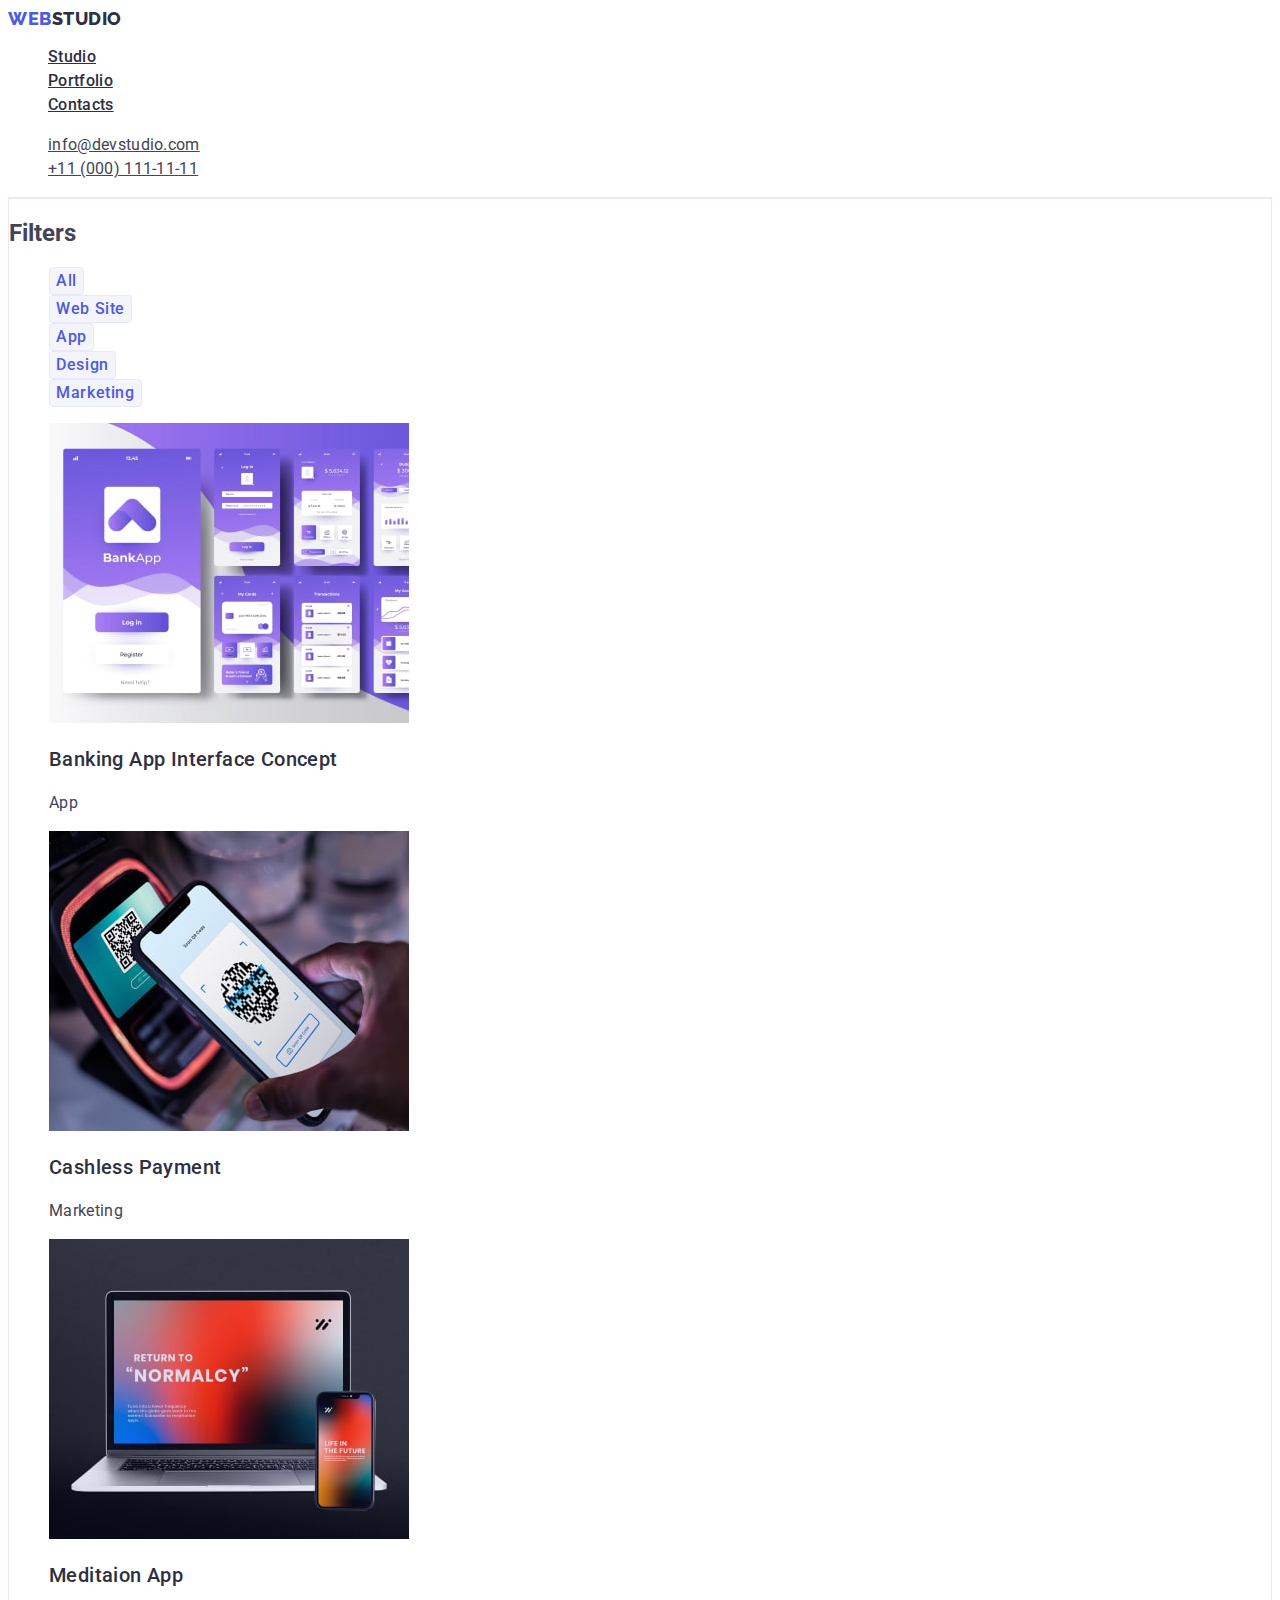
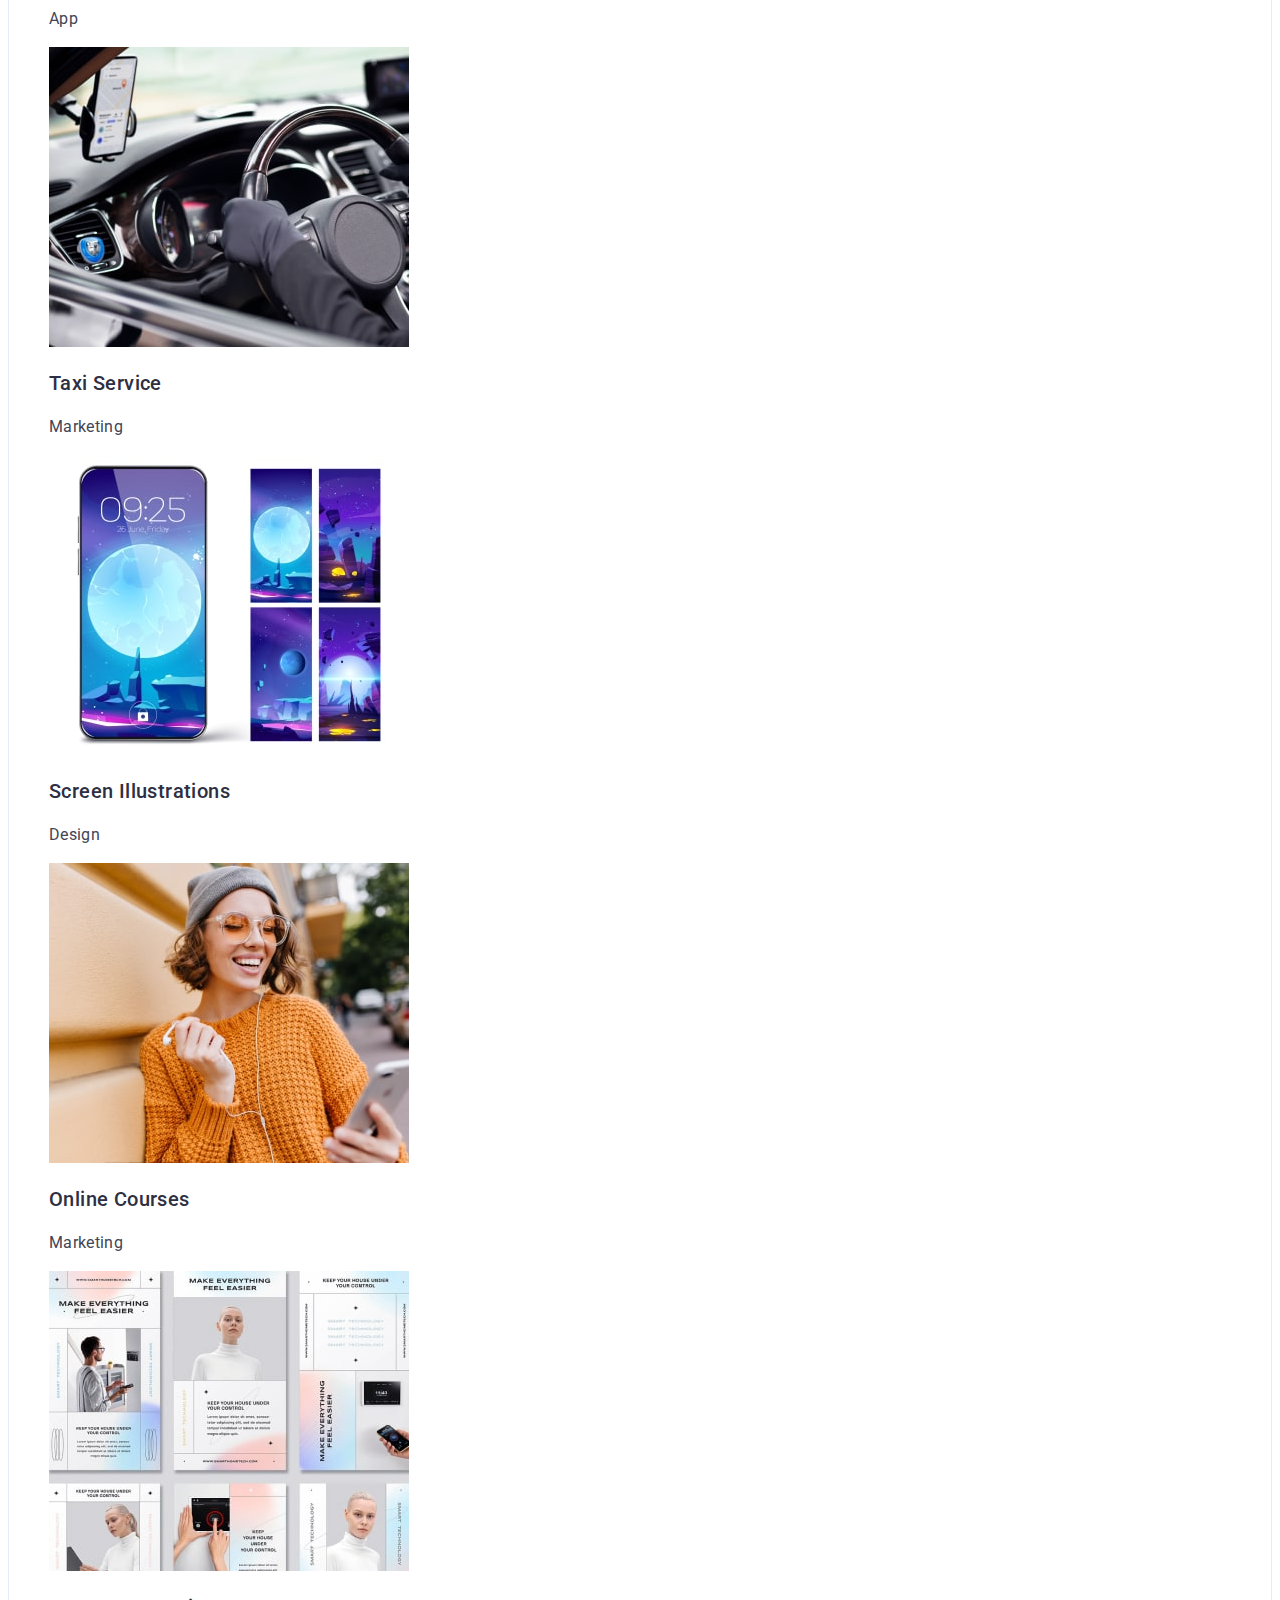
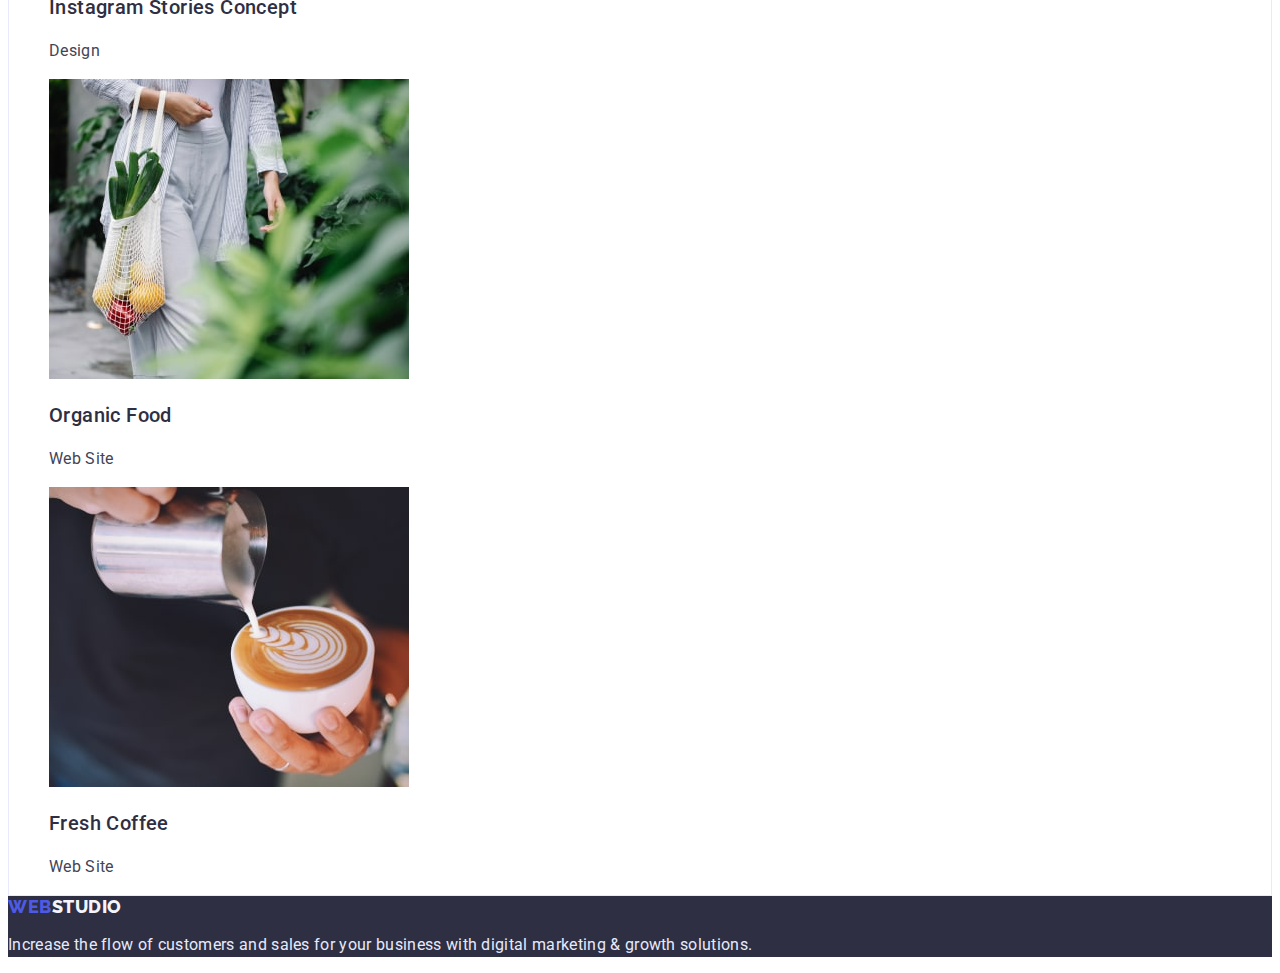
==== portfolio.html @ 8f5992f3 "3fix header & footer for LMS" ====
<!DOCTYPE html>
<html lang="en">

<head>
    <meta charset="UTF-8">
    <meta http-equiv="X-UA-Compatible" content="IE=edge">
    <meta name="viewport" content="width=device-width, initial-scale=1.0">
    <title>Web Studio</title>
    <link rel="preconnect" href="https://fonts.googleapis.com">
    <link rel="preconnect" href="https://fonts.gstatic.com" crossorigin>
    <link
        href="https://fonts.googleapis.com/css2?family=Raleway:wght@800&family=Roboto:wght@400;500;700;900&display=swap"
        rel="stylesheet">
    <link rel="stylesheet" href="./css/styles.css">
</head>

<body>

    <!-- Header -->
    <header class="header">
        <nav class="header-nav">
            <a class="header-logo link" href="./index.html">Web<span class="header-logo-item">Studio</span></a>
            <ul class="header-list list link">
                <li class="header-list-item"><a class="header-list-link" href="./index.html">Studio</a></li>
                <li class="header-list-item"><a class="header-list-link hoverfocus"
                        href="./portfolio.html">Portfolio</a>
                </li>
                <li class="header-list-item"><a class="header-list-link" href="">Contacts</a></li>
            </ul>
        </nav>
        <address class="header-address">
            <ul class="header-address-list list link">
                <li class="header-address-item"><a class="header-address-link"
                        href="mailto:info@devstudio.com">info@devstudio.com</a></li>
                <li class="header-address-item"><a class="header-address-link" href="tel:+110001111111">+11 (000)
                        111-11-11</a>
                </li>
            </ul>
        </address>
    </header>

    <!-- Main -->
    <main>

        <!-- Portfolio -->
        <section class="portfolio">
            <h1 hidden>Portfolio</h1>
            <h2 class="portfolio-title">Filters</h2>
            <ul class="filters-list list">
                <li class="filter-item"><button class="filter-btn" type="button">All</button></li>
                <li class="filter-item"><button class="filter-btn" type="button">Web Site</button></li>
                <li class="filter-item"><button class="filter-btn" type="button">App</button></li>
                <li class="filter-item"><button class="filter-btn" type="button">Design</button></li>
                <li class="filter-item"><button class="filter-btn" type="button">Marketing</button></li>
            </ul>
            <ul class="portfolio-list list">
                <li class="portfolio-item"><img class="portfolio-item-img" src="./images/portfolio1.jpg"
                        alt="portfolio1" width="360">
                    <h3 class="portfolio-item-title">Banking App Interface Concept</h3>
                    <p class="portfolio-item-text">App</p>
                </li>
                <li class="portfolio-item"><img class="portfolio-item-img" src="./images/portfolio2.jpg"
                        alt="portfolio2" width="360">
                    <h3 class="portfolio-item-title">Cashless Payment</h3>
                    <p class="portfolio-item-text">Marketing</p>
                </li>
                <li class="portfolio-item"><img class="portfolio-item-img" src="./images/portfolio3.jpg"
                        alt="portfolio3" width="360">
                    <h3 class="portfolio-item-title">Meditaion App</h3>
                    <p class="portfolio-item-text">App</p>
                </li>
            </ul>
            <ul class="portfolio-list list">
                <li class="portfolio-item"><img class="portfolio-item-img" src="./images/portfolio4.jpg"
                        alt="portfolio4" width="360">
                    <h3 class="portfolio-item-title">Taxi Service</h3>
                    <p class="portfolio-item-text">Marketing</p>
                </li>
                <li class="portfolio-item"><img class="portfolio-item-img" src="./images/portfolio5.jpg"
                        alt="portfolio5" width="360">
                    <h3 class="portfolio-item-title">Screen Illustrations</h3>
                    <p class="portfolio-item-text">Design</p>
                </li>
                <li class="portfolio-item"><img class="portfolio-item-img" src="./images/portfolio6.jpg"
                        alt="portfolio6" width="360">
                    <h3 class="portfolio-item-title">Online Courses</h3>
                    <p class="portfolio-item-text">Marketing</p>
                </li>
            </ul>
            <ul class="portfolio-list list">
                <li class="portfolio-item"><img class="portfolio-item-img" src="./images/portfolio7.jpg"
                        alt="portfolio7" width="360">
                    <h3 class="portfolio-item-title">Instagram Stories Concept</h3>
                    <p class="portfolio-item-text">Design</p>
                </li>
                <li class="portfolio-item"><img class="portfolio-item-img" src="./images/portfolio8.jpg"
                        alt="portfolio8" width="360">
                    <h3 class="portfolio-item-title">Organic Food</h3>
                    <p class="portfolio-item-text">Web Site</p>
                </li>
                <li class="portfolio-item"><img class="portfolio-item-img" src="./images/portfolio9.jpg"
                        alt="portfolio9" width="360">
                    <h3 class="portfolio-item-title">Fresh Coffee</h3>
                    <p class="portfolio-item-text">Web Site</p>
                </li>
            </ul>
        </section>

    </main>
    <!-- Footer -->
    <footer class="footer">
        <a class="footer-logo link" href="./index.html">Web<span class="footer-logo-item">Studio</span></a>
        <p class="footer-text">Increase the flow of customers and sales for your business with digital marketing &
            growth solutions.</p>
    </footer>
</body>

</html>
---- css/styles.css ----
:root {
    --color-iris: #4d5ae5;
    --color-ocean: #404bbf;
    --color-navy-blue: #2e2f42;
    --color-green: #31d0aa;
    --color-slate: #434455;
    --color-light-slate: #8e8f99;
    --color-cornflower: #e7e9fc;
    --color-cloud: #f4f4fd;
    --color-navy-blue-modal: #2e2f42;
    --color-grey: #2e2f42;
}

body {
    font-family: 'Roboto', sans-serif;
    color: #434455;    
}

.link {
    text-decoration: none;
}

.list {
    list-style: none;
}

.hoverfocus:hover,
.hoverfocus:focus {
    color: #404BBF;
}
/*.title {

}

.text {

} */


/*-----Header-----*/

.header-logo,
.footer-logo {
    font-family: 'Raleway', sans-serif;
    font-style: normal;
    font-weight: 800;
    font-size: 18px;
    line-height: 1.17;
    display: flex;
    align-items: center;
    letter-spacing: 0.03em;
    text-transform: uppercase;
    color: #4D5AE5;
}

.header-logo-item {
    color: #2E2F42;
}

.header {
    background: #FFFFFF;
    border-bottom: 1px solid #E7E9FC;
}

.header-list-link {
    font-style: normal;
    font-weight: 500;
    font-size: 16px;
    line-height: 1.5;
    letter-spacing: 0.02em;
    color: #2E2F42;
}

.header-address-link {
    font-style: normal;
    font-weight: 400;
    font-size: 16px;
    line-height: 1.5;
    letter-spacing: 0.02em;
    color: #434455;    
}

.header-address-link:hover,
.header-address-link:focus {
    color: #404BBF;
}

/*----------Buttons----------*/

.hero-btn,
.filter-btn {
    font-family: inherit;
    font-style: normal;
    font-weight: 500;
    font-size: 16px;
    line-height: 1.5;
    display: flex;
    align-items: center;
    letter-spacing: 0.04em;
    color: #FFFFFF;
    cursor: pointer;
}

.hero-btn {
    background: #4D5AE5;
    box-shadow: 0px 4px 4px rgba(0, 0, 0, 0.15);
    border-radius: 4px;
}

.hero-btn:hover,
.hero-btn:focus {
    background: #404BBF;
}

.filter-btn {
    text-align: center;
    color: #4D5AE5;
    background: #F4F4FD;
    border: 1px solid #E7E9FC;
    border-radius: 4px;
}

.filter-btn:hover,
.filter-btn:focus {
    color: #FFFFFF;
    background: #404BBF;
    box-shadow: 0px 3px 1px rgba(0, 0, 0, 0.1), 0px 2px 1px rgba(0, 0, 0, 0.08), 0px 2px 2px rgba(0, 0, 0, 0.12);
}

/*----------Hero----------*/

.hero {
    background: #2E2F42;
}

.hero-title {
    font-size: 56px;
    line-height: 1.07;
    text-align: center;
    letter-spacing: 0.02em;
    color: #FFFFFF;
}

/*----------Sections----------*/

.features-list-title {
    font-weight: 500;
    font-size: 20px;
    line-height: 1.2;
    letter-spacing: 0.02em;
    color: #2E2F42;
}

.features-list-text {
    font-size: 16px;
    line-height: 1.5;
    letter-spacing: 0.02em;
}

.wawd-title,
.team-title {
    font-size: 36px;
    line-height: 1.11;
    text-align: center;
    letter-spacing: 0.02em;
    text-transform: capitalize;
    color: #2E2F42;
}

.team {
    background: #F4F4FD;
}

.team-list {
    box-shadow: 0px 1px 6px rgba(46, 47, 66, 0.08), 0px 1px 1px rgba(46, 47, 66, 0.16), 0px 2px 1px rgba(46, 47, 66, 0.08);
    border-radius: 0px 0px 4px 4px;
}

.team-item-title {
    font-weight: 500;
    font-size: 20px;
    line-height: 1.2;
    text-align: center;
    letter-spacing: 0.02em;
    color: #2E2F42;
}

.team-item-text {
    font-size: 16px;
    line-height: 1.5;
    text-align: center;
    letter-spacing: 0.02em;
}

.portfolio {
    border: 1px solid #E7E9FC;
}

.portfolio-item-title {
    font-weight: 500;
    font-size: 20px;
    line-height: 1.2;
    letter-spacing: 0.02em;
    color: #2E2F42;
}

.portfolio-item-text {
    font-size: 16px;
    line-height: 1.5;
    letter-spacing: 0.02em;
}

/*----------Footer----------*/

.footer {
    background: #2E2F42;
}

.footer-logo {
    line-height: 1.17
}

.footer-logo-item {
    color: #F4F4FD;
}

.footer-text {
    font-size: 16px;
    line-height: 1.5;
    letter-spacing: 0.02em;
    color: #E7E9FC;
}
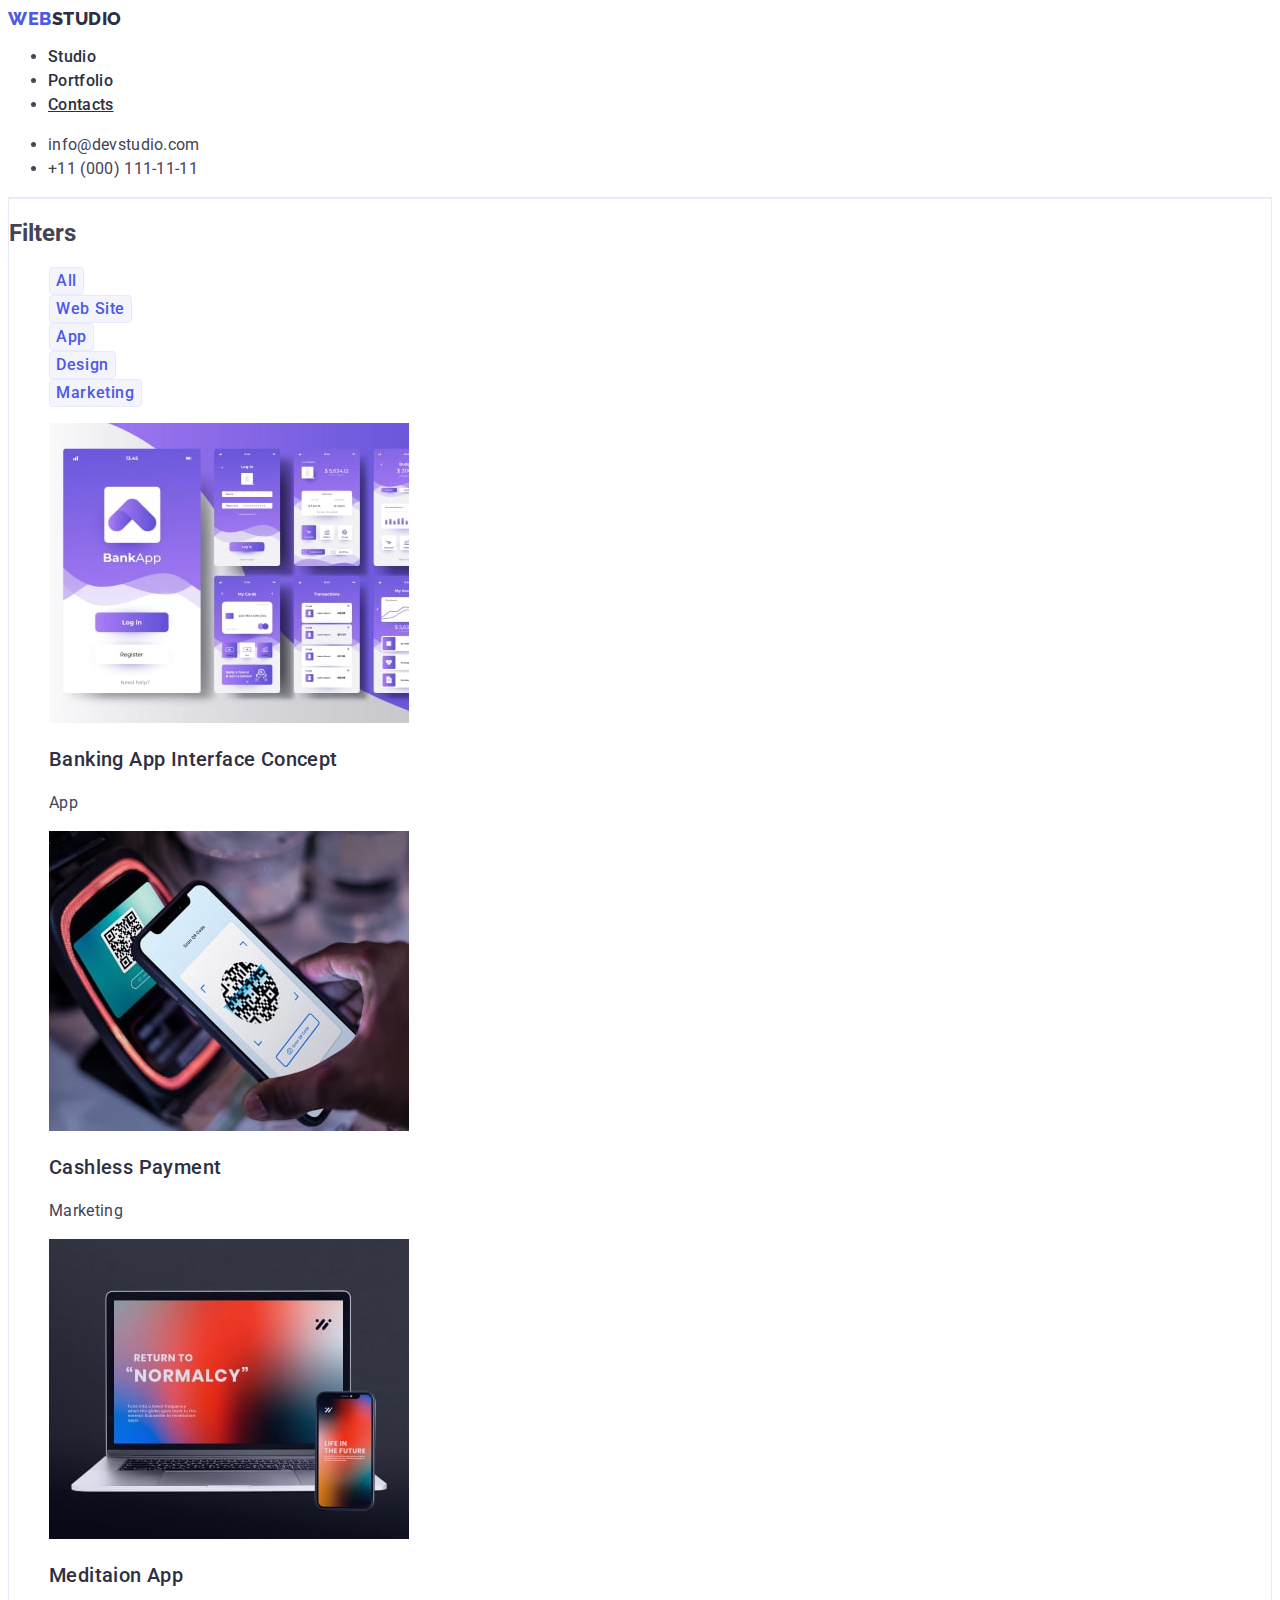
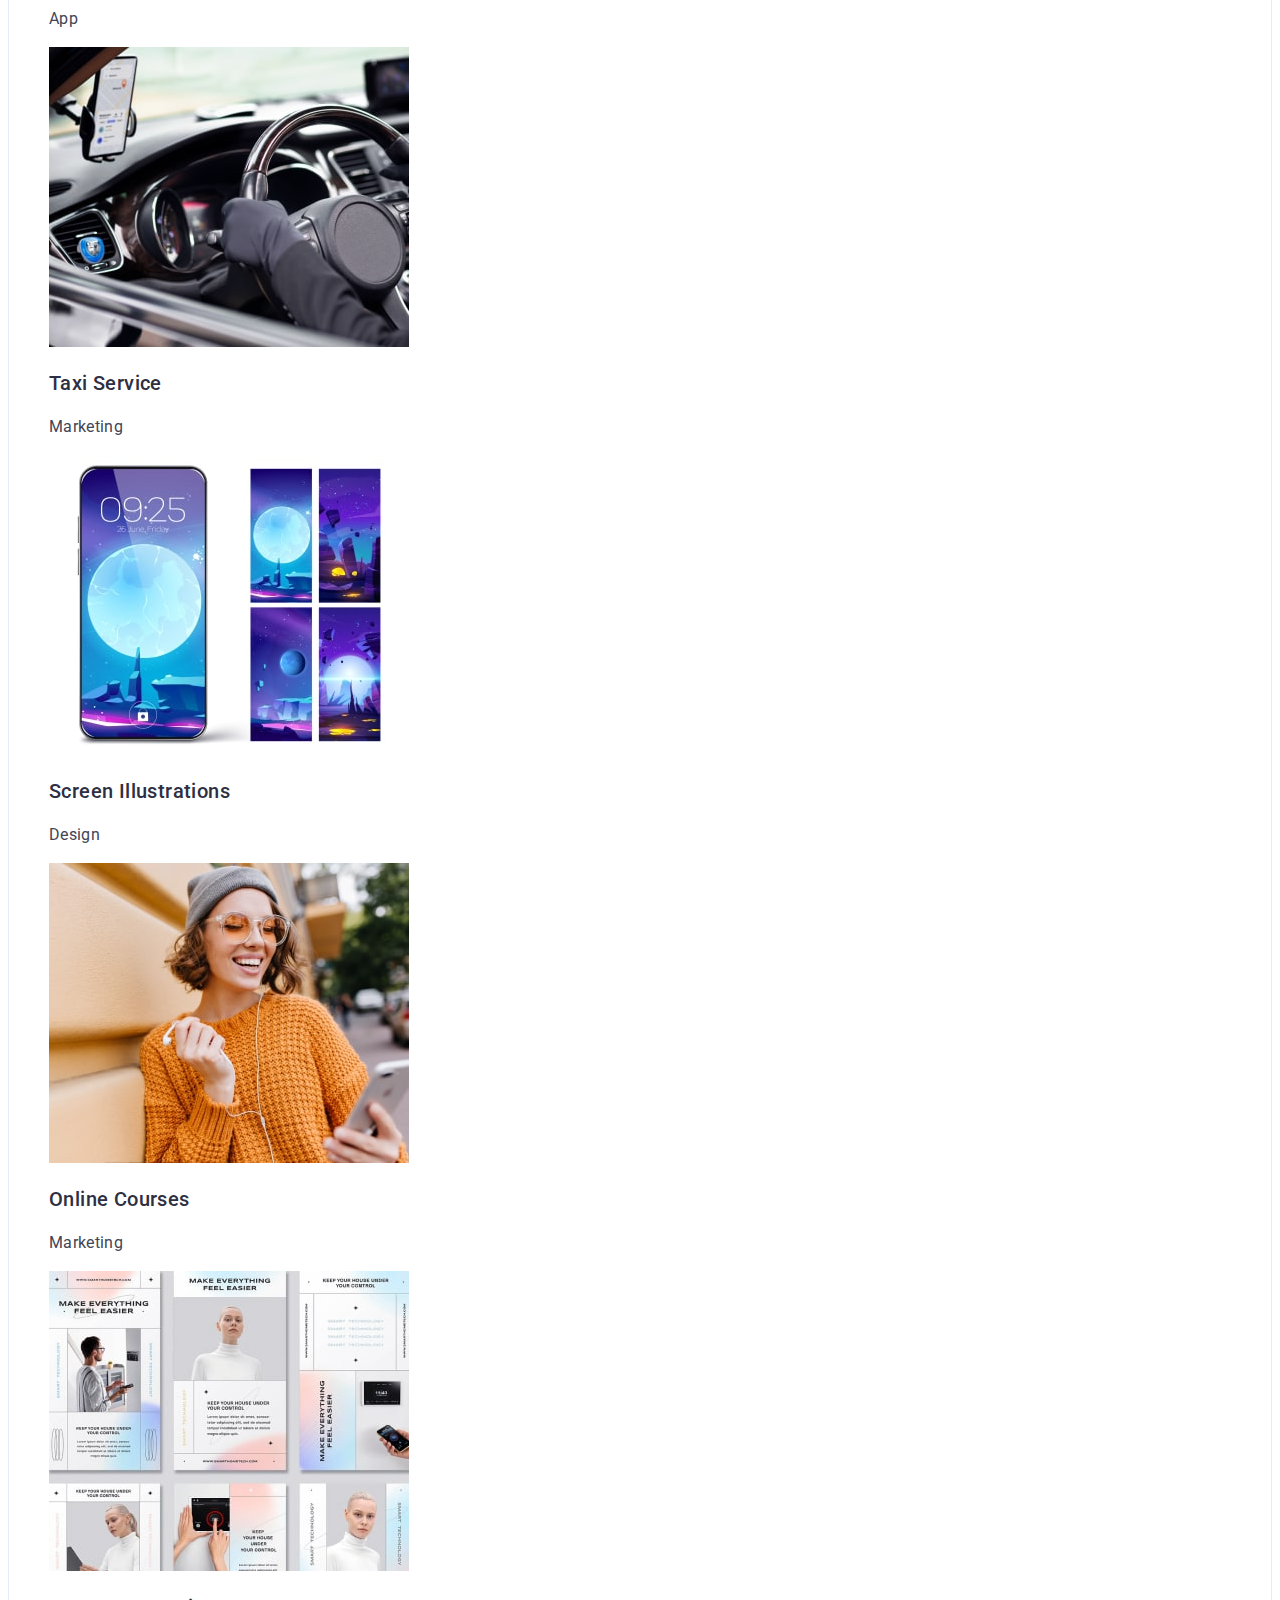
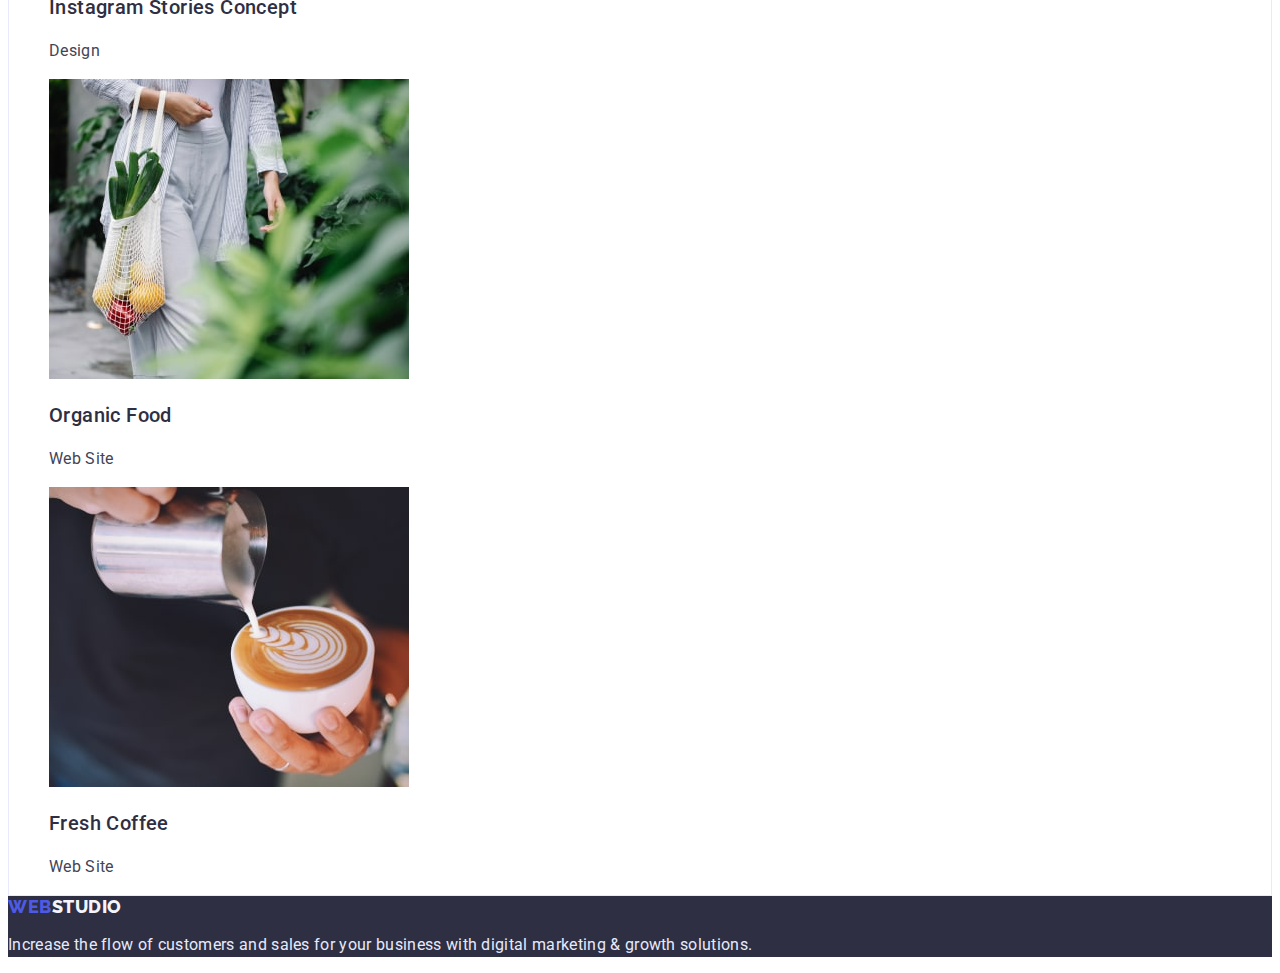
==== commit 6e50bd1a: "3fix header & footer for LMS" ====
--- a/portfolio.html
+++ b/portfolio.html
@@ -20,19 +20,20 @@
     <header class="header">
         <nav class="header-nav">
             <a class="header-logo link" href="./index.html">Web<span class="header-logo-item">Studio</span></a>
-            <ul class="header-list list link">
-                <li class="header-list-item"><a class="header-list-link" href="./index.html">Studio</a></li>
-                <li class="header-list-item"><a class="header-list-link hoverfocus"
+            <ul class="header-list">
+                <li class="header-list-item"><a class="header-list-link  list link" href="./index.html">Studio</a></li>
+                <li class="header-list-item hoverfocus"><a class="header-list-link  list link"
                         href="./portfolio.html">Portfolio</a>
                 </li>
                 <li class="header-list-item"><a class="header-list-link" href="">Contacts</a></li>
             </ul>
         </nav>
         <address class="header-address">
-            <ul class="header-address-list list link">
-                <li class="header-address-item"><a class="header-address-link"
+            <ul class="header-address-list">
+                <li class="header-address-item"><a class="header-address-link  list link"
                         href="mailto:info@devstudio.com">info@devstudio.com</a></li>
-                <li class="header-address-item"><a class="header-address-link" href="tel:+110001111111">+11 (000)
+                <li class="header-address-item"><a class="header-address-link  list link" href="tel:+110001111111">+11
+                        (000)
                         111-11-11</a>
                 </li>
             </ul>
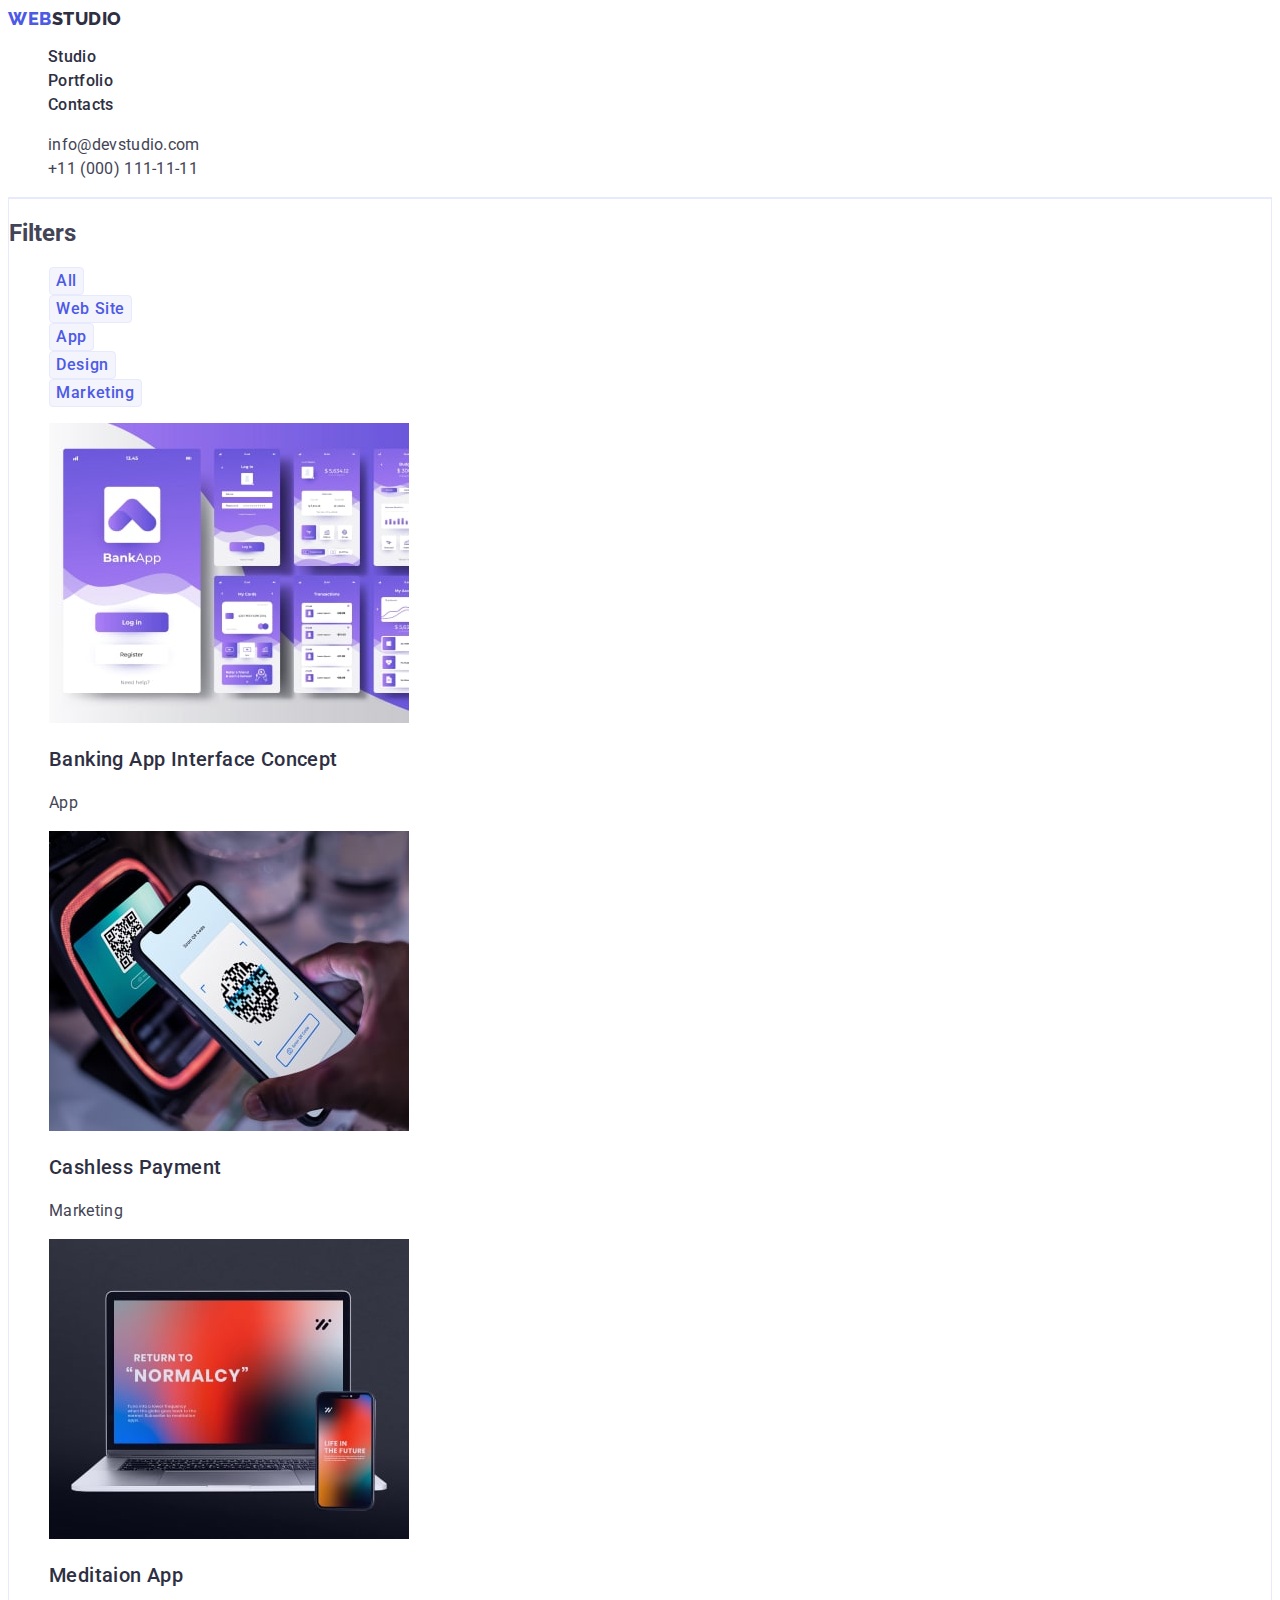
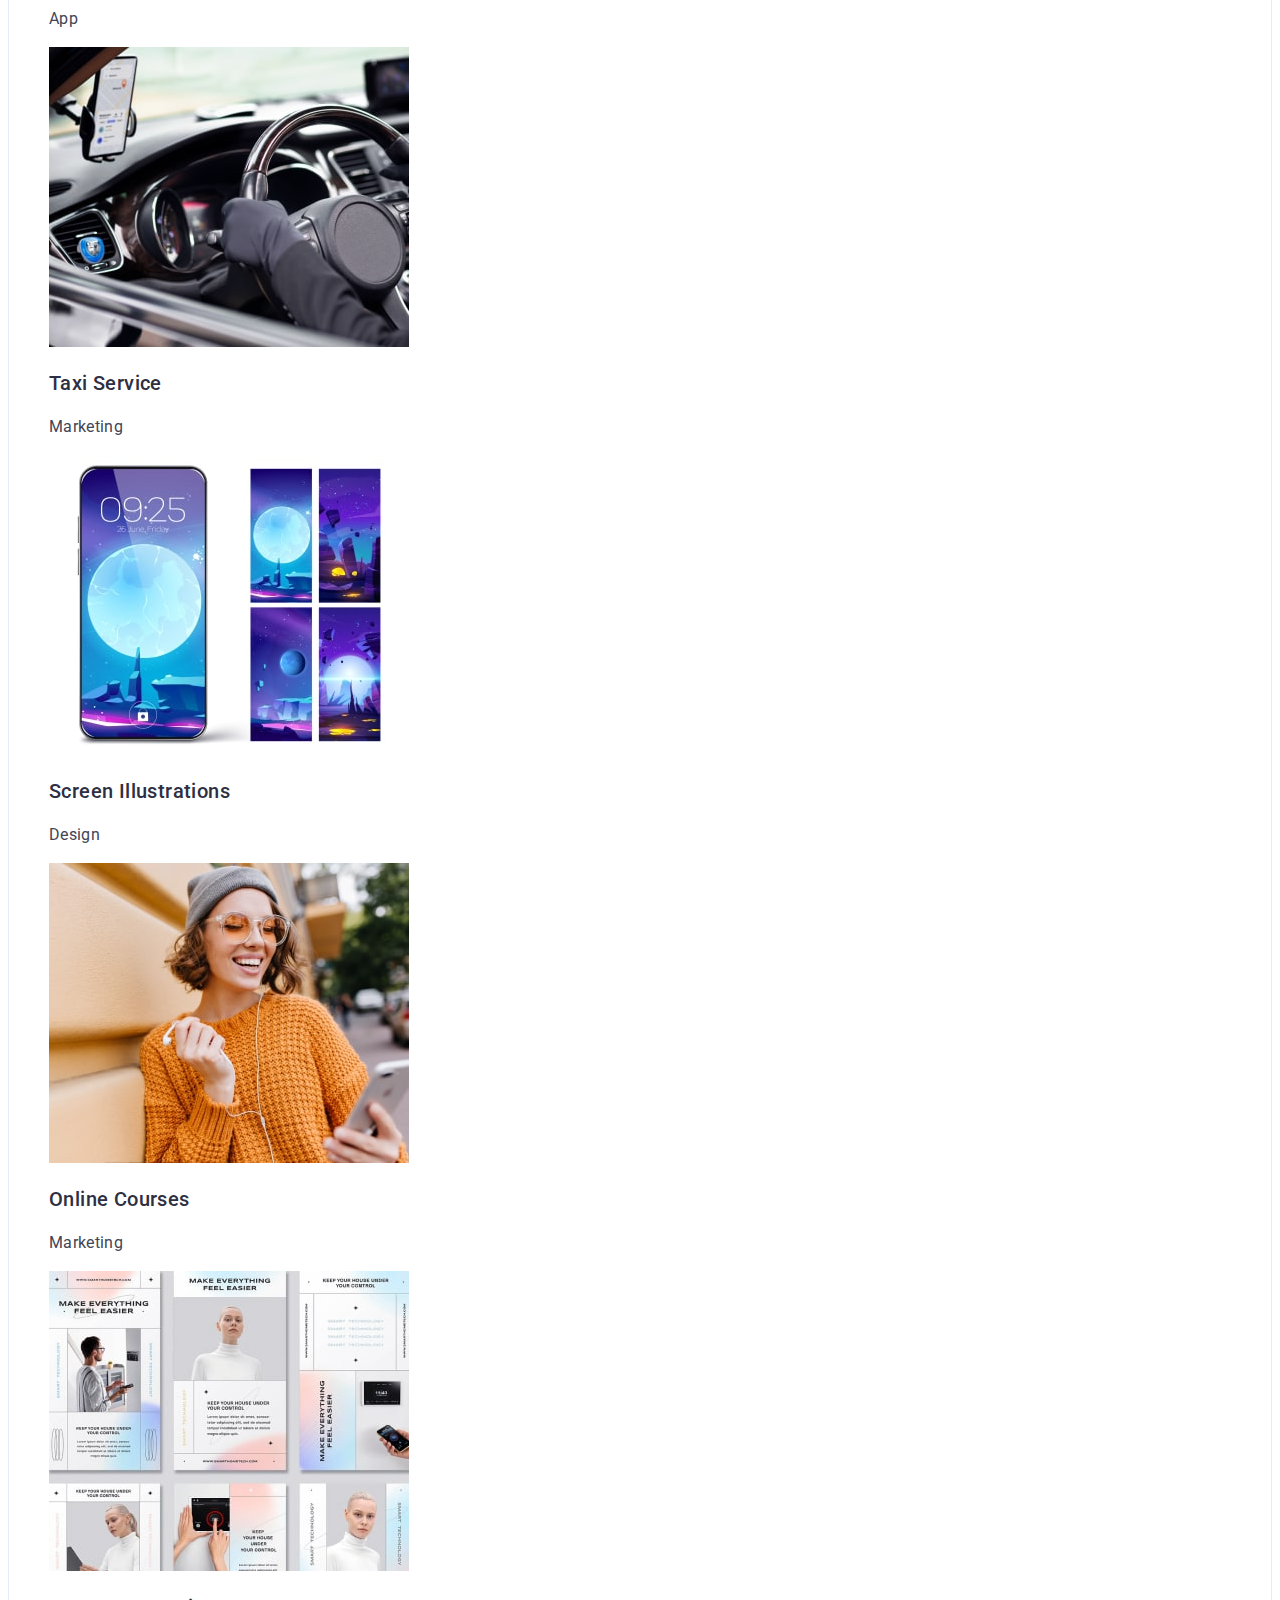
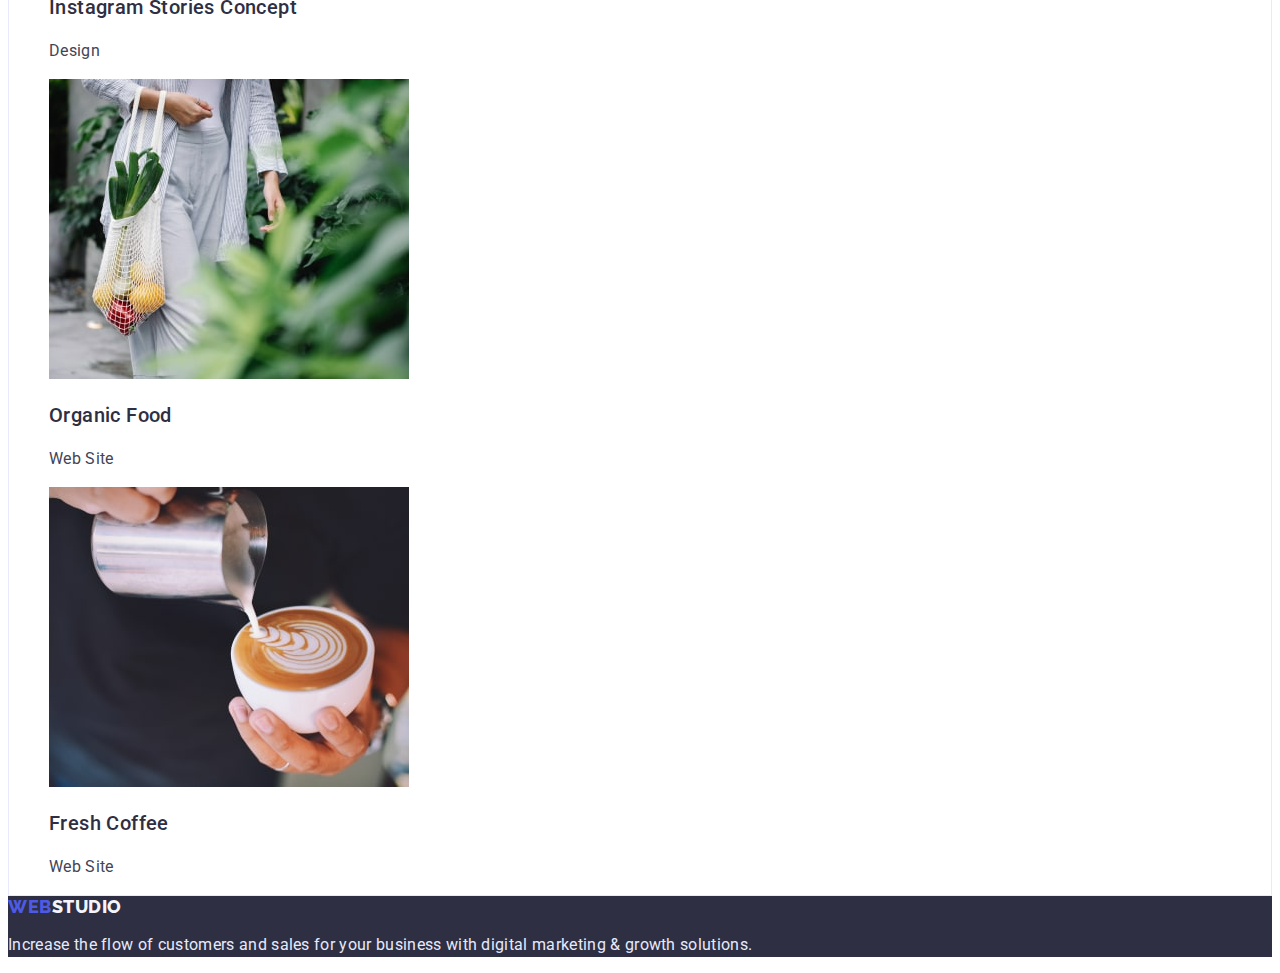
==== commit 3ec19034: "fix" ====
--- a/portfolio.html
+++ b/portfolio.html
@@ -20,20 +20,19 @@
     <header class="header">
         <nav class="header-nav">
             <a class="header-logo link" href="./index.html">Web<span class="header-logo-item">Studio</span></a>
-            <ul class="header-list">
-                <li class="header-list-item"><a class="header-list-link  list link" href="./index.html">Studio</a></li>
-                <li class="header-list-item hoverfocus"><a class="header-list-link  list link"
-                        href="./portfolio.html">Portfolio</a>
+            <ul class="header-list list">
+                <li class="header-list-item"><a class="header-list-link link" href="./index.html">Studio</a>
                 </li>
-                <li class="header-list-item"><a class="header-list-link" href="">Contacts</a></li>
+                <li class="header-list-item"><a class="header-list-link link hoverfocus"
+                        href="./portfolio.html">Portfolio</a></li>
+                <li class="header-list-item"><a class="header-list-link link" href="">Contacts</a></li>
             </ul>
         </nav>
         <address class="header-address">
-            <ul class="header-address-list">
-                <li class="header-address-item"><a class="header-address-link  list link"
+            <ul class="header-address-list list">
+                <li class="header-address-item"><a class="header-address-link link"
                         href="mailto:info@devstudio.com">info@devstudio.com</a></li>
-                <li class="header-address-item"><a class="header-address-link  list link" href="tel:+110001111111">+11
-                        (000)
+                <li class="header-address-item"><a class="header-address-link link" href="tel:+110001111111">+11 (000)
                         111-11-11</a>
                 </li>
             </ul>
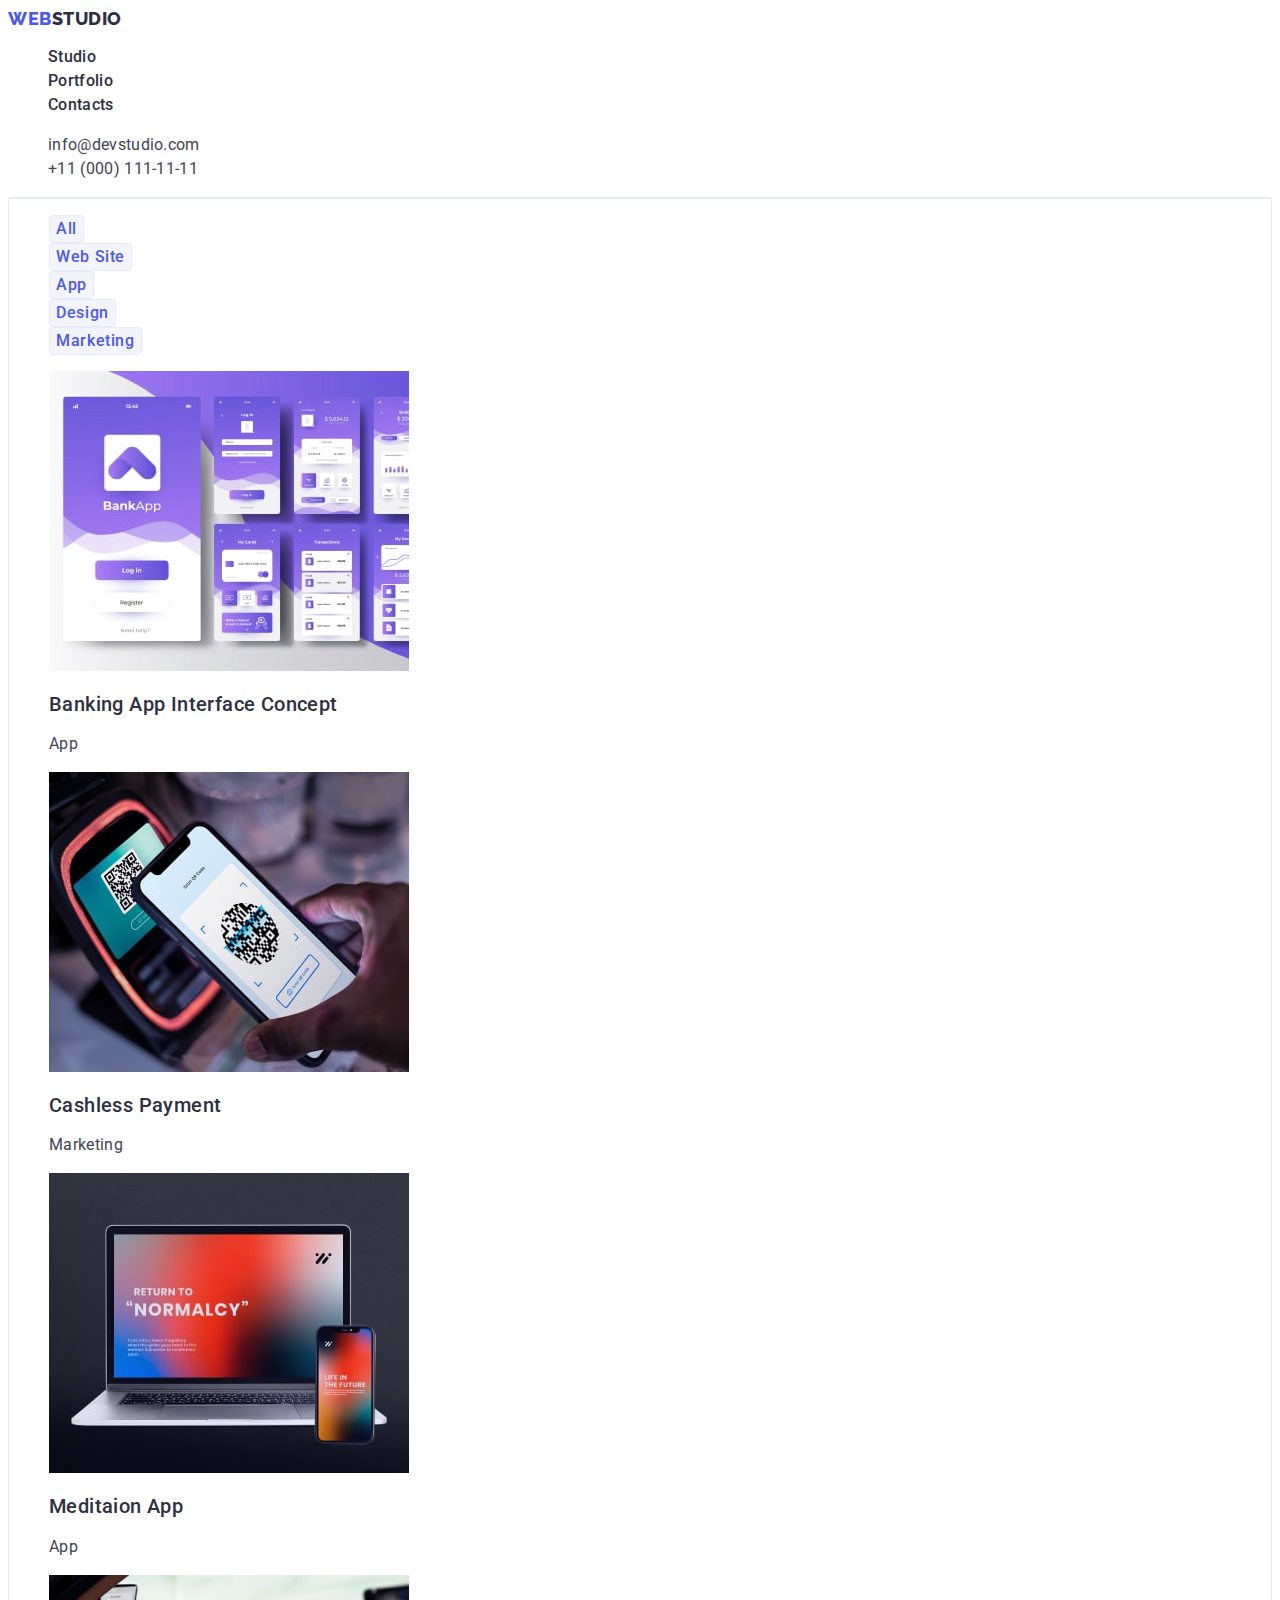
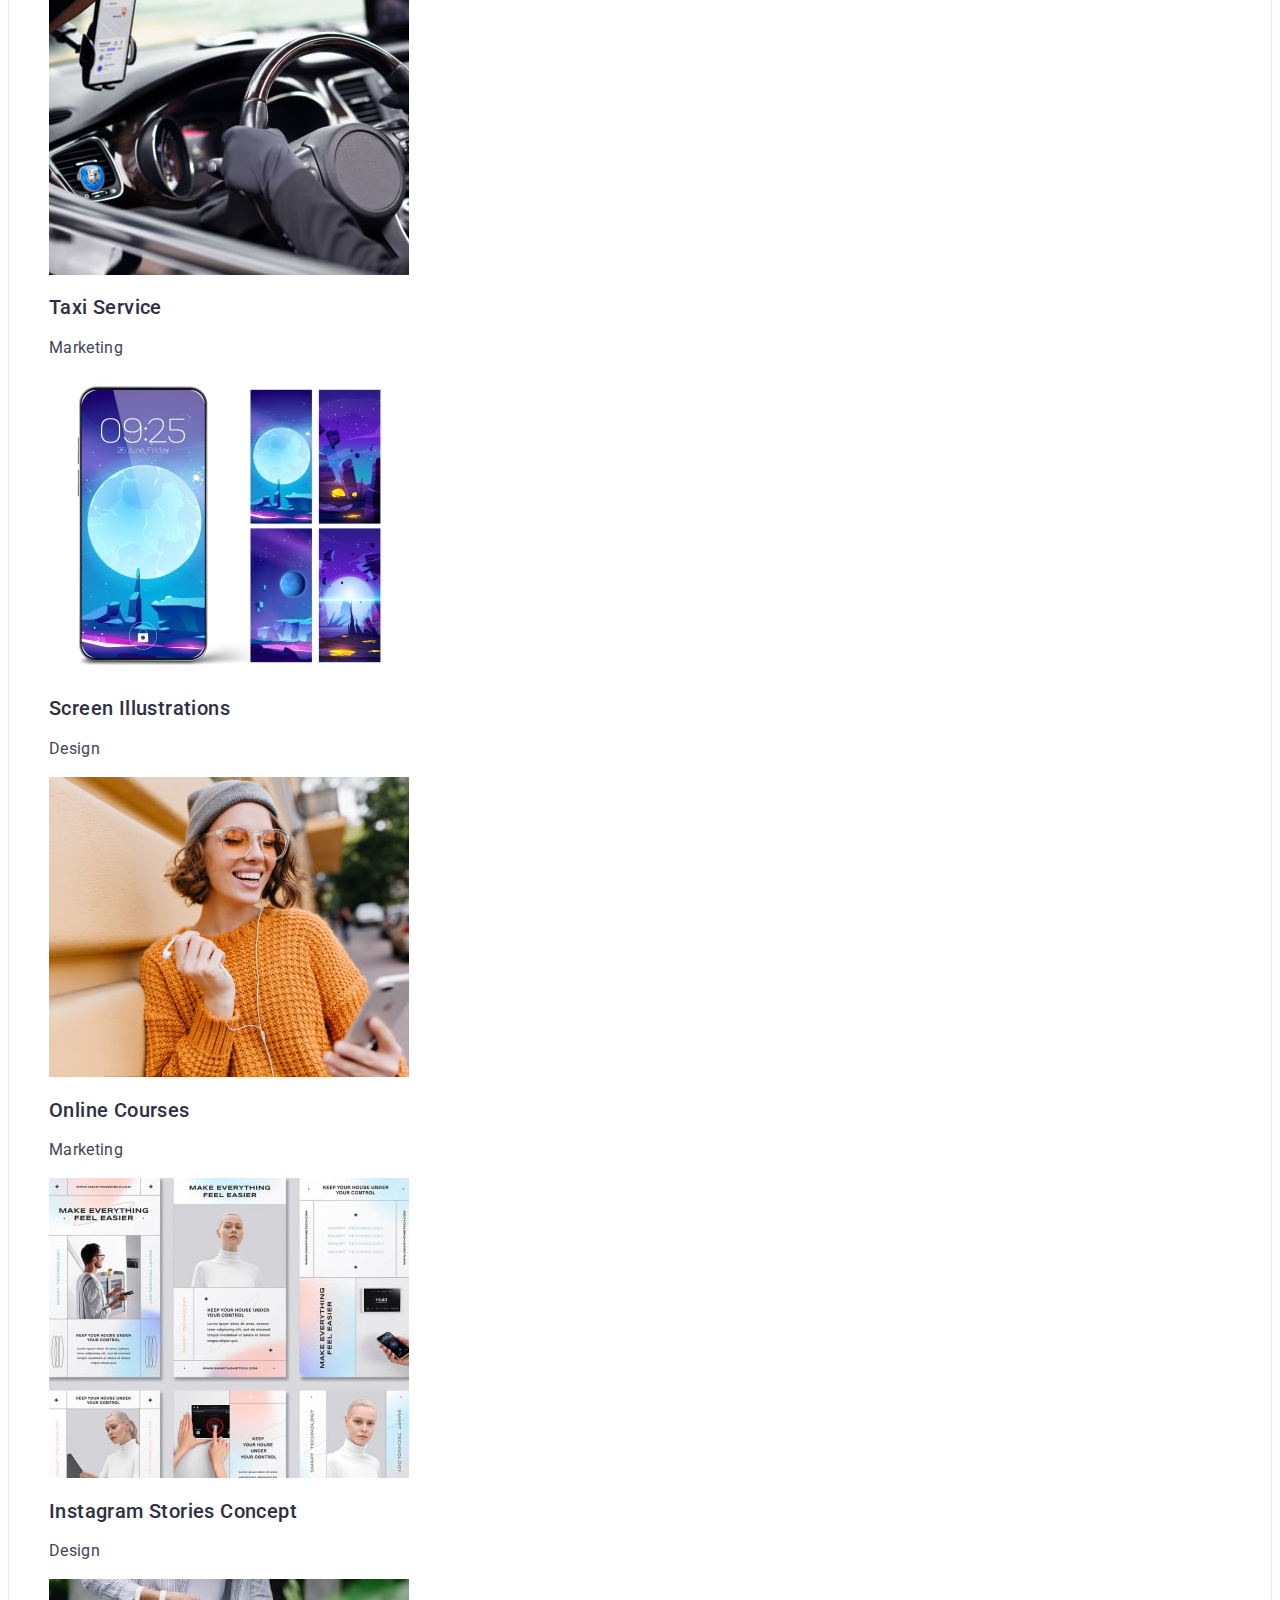
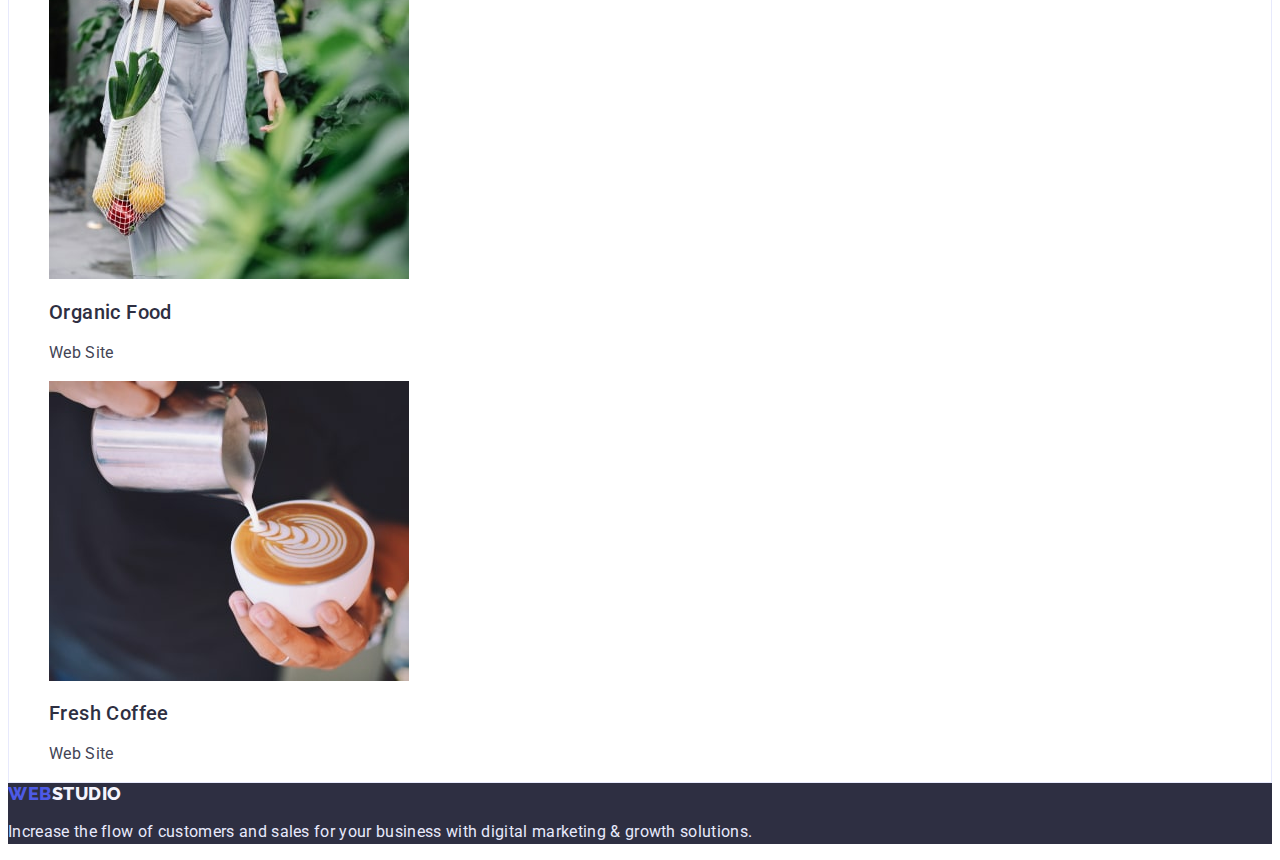
==== commit 6ced4082: "fix" ====
--- a/portfolio.html
+++ b/portfolio.html
@@ -23,8 +23,8 @@
             <ul class="header-list list">
                 <li class="header-list-item"><a class="header-list-link link" href="./index.html">Studio</a>
                 </li>
-                <li class="header-list-item"><a class="header-list-link link hoverfocus"
-                        href="./portfolio.html">Portfolio</a></li>
+                <li class="header-list-item"><a class="header-list-link link" href="./portfolio.html">Portfolio</a>
+                </li>
                 <li class="header-list-item"><a class="header-list-link link" href="">Contacts</a></li>
             </ul>
         </nav>
@@ -44,8 +44,7 @@
 
         <!-- Portfolio -->
         <section class="portfolio">
-            <h1 hidden>Portfolio</h1>
-            <h2 class="portfolio-title">Filters</h2>
+            <h1 class="portfolio-title" hidden>Portfolio</h1>
             <ul class="filters-list list">
                 <li class="filter-item"><button class="filter-btn" type="button">All</button></li>
                 <li class="filter-item"><button class="filter-btn" type="button">Web Site</button></li>
@@ -54,53 +53,53 @@
                 <li class="filter-item"><button class="filter-btn" type="button">Marketing</button></li>
             </ul>
             <ul class="portfolio-list list">
-                <li class="portfolio-item"><img class="portfolio-item-img" src="./images/portfolio1.jpg"
+                <li class="portfolio-item"><img class="portfolio-item-img link" src="./images/portfolio1.jpg"
                         alt="portfolio1" width="360">
-                    <h3 class="portfolio-item-title">Banking App Interface Concept</h3>
+                    <h2 class="portfolio-item-title">Banking App Interface Concept</h2>
                     <p class="portfolio-item-text">App</p>
                 </li>
-                <li class="portfolio-item"><img class="portfolio-item-img" src="./images/portfolio2.jpg"
+                <li class="portfolio-item"><img class="portfolio-item-img link" src="./images/portfolio2.jpg"
                         alt="portfolio2" width="360">
-                    <h3 class="portfolio-item-title">Cashless Payment</h3>
+                    <h2 class="portfolio-item-title">Cashless Payment</h2>
                     <p class="portfolio-item-text">Marketing</p>
                 </li>
-                <li class="portfolio-item"><img class="portfolio-item-img" src="./images/portfolio3.jpg"
+                <li class="portfolio-item"><img class="portfolio-item-img link" src="./images/portfolio3.jpg"
                         alt="portfolio3" width="360">
-                    <h3 class="portfolio-item-title">Meditaion App</h3>
+                    <h2 class="portfolio-item-title">Meditaion App</h2>
                     <p class="portfolio-item-text">App</p>
                 </li>
             </ul>
             <ul class="portfolio-list list">
-                <li class="portfolio-item"><img class="portfolio-item-img" src="./images/portfolio4.jpg"
+                <li class="portfolio-item"><img class="portfolio-item-img link" src="./images/portfolio4.jpg"
                         alt="portfolio4" width="360">
-                    <h3 class="portfolio-item-title">Taxi Service</h3>
+                    <h2 class="portfolio-item-title">Taxi Service</h2>
                     <p class="portfolio-item-text">Marketing</p>
                 </li>
-                <li class="portfolio-item"><img class="portfolio-item-img" src="./images/portfolio5.jpg"
+                <li class="portfolio-item"><img class="portfolio-item-img link" src="./images/portfolio5.jpg"
                         alt="portfolio5" width="360">
-                    <h3 class="portfolio-item-title">Screen Illustrations</h3>
+                    <h2 class="portfolio-item-title">Screen Illustrations</h2>
                     <p class="portfolio-item-text">Design</p>
                 </li>
-                <li class="portfolio-item"><img class="portfolio-item-img" src="./images/portfolio6.jpg"
+                <li class="portfolio-item"><img class="portfolio-item-img link" src="./images/portfolio6.jpg"
                         alt="portfolio6" width="360">
-                    <h3 class="portfolio-item-title">Online Courses</h3>
+                    <h2 class="portfolio-item-title">Online Courses</h2>
                     <p class="portfolio-item-text">Marketing</p>
                 </li>
             </ul>
             <ul class="portfolio-list list">
-                <li class="portfolio-item"><img class="portfolio-item-img" src="./images/portfolio7.jpg"
+                <li class="portfolio-item"><img class="portfolio-item-img link" src="./images/portfolio7.jpg"
                         alt="portfolio7" width="360">
-                    <h3 class="portfolio-item-title">Instagram Stories Concept</h3>
+                    <h2 class="portfolio-item-title">Instagram Stories Concept</h2>
                     <p class="portfolio-item-text">Design</p>
                 </li>
-                <li class="portfolio-item"><img class="portfolio-item-img" src="./images/portfolio8.jpg"
+                <li class="portfolio-item"><img class="portfolio-item-img link" src="./images/portfolio8.jpg"
                         alt="portfolio8" width="360">
-                    <h3 class="portfolio-item-title">Organic Food</h3>
+                    <h2 class="portfolio-item-title">Organic Food</h2>
                     <p class="portfolio-item-text">Web Site</p>
                 </li>
-                <li class="portfolio-item"><img class="portfolio-item-img" src="./images/portfolio9.jpg"
+                <li class="portfolio-item"><img class="portfolio-item-img link" src="./images/portfolio9.jpg"
                         alt="portfolio9" width="360">
-                    <h3 class="portfolio-item-title">Fresh Coffee</h3>
+                    <h2 class="portfolio-item-title">Fresh Coffee</h2>
                     <p class="portfolio-item-text">Web Site</p>
                 </li>
             </ul>
--- a/css/styles.css
+++ b/css/styles.css
@@ -1,19 +1,18 @@
 :root {
     --color-iris: #4d5ae5;
     --color-ocean: #404bbf;
-    --color-navy-blue: #2e2f42;
     --color-green: #31d0aa;
     --color-slate: #434455;
     --color-light-slate: #8e8f99;
     --color-cornflower: #e7e9fc;
     --color-cloud: #f4f4fd;
-    --color-navy-blue-modal: #2e2f42;
     --color-grey: #2e2f42;
+    --color-white: #ffffff;
 }
 
 body {
     font-family: 'Roboto', sans-serif;
-    color: #434455;    
+    color: var(--color-slate);    
 }
 
 .link {
@@ -24,20 +23,7 @@
     list-style: none;
 }
 
-.hoverfocus:hover,
-.hoverfocus:focus {
-    color: #404BBF;
-}
-/*.title {
-
-}
-
-.text {
-
-} */
-
-
-/*-----Header-----*/
+/*----------Header----------*/
 
 .header-logo,
 .footer-logo {
@@ -50,16 +36,20 @@
     align-items: center;
     letter-spacing: 0.03em;
     text-transform: uppercase;
-    color: #4D5AE5;
+    color: var(--color-iris);
 }
 
 .header-logo-item {
-    color: #2E2F42;
+    color: var(--color-grey);
 }
 
 .header {
-    background: #FFFFFF;
-    border-bottom: 1px solid #E7E9FC;
+    background: var(--color-white);
+    border-bottom: 1px solid var(--color-cornflower);
+}
+
+.header-address {
+    font-style: normal
 }
 
 .header-list-link {
@@ -68,7 +58,12 @@
     font-size: 16px;
     line-height: 1.5;
     letter-spacing: 0.02em;
-    color: #2E2F42;
+    color: var(--color-grey);
+}
+
+.header-list-link:hover,
+.header-list-link:focus {
+    color: var(--color-ocean);
 }
 
 .header-address-link {
@@ -77,12 +72,7 @@
     font-size: 16px;
     line-height: 1.5;
     letter-spacing: 0.02em;
-    color: #434455;    
-}
-
-.header-address-link:hover,
-.header-address-link:focus {
-    color: #404BBF;
+    color: var(--color-slate);    
 }
 
 /*----------Buttons----------*/
@@ -97,40 +87,40 @@
     display: flex;
     align-items: center;
     letter-spacing: 0.04em;
-    color: #FFFFFF;
     cursor: pointer;
+    border-radius: 4px;
 }
 
 .hero-btn {
-    background: #4D5AE5;
+    color: var(--color-white);
+    background: var(--color-iris);
     box-shadow: 0px 4px 4px rgba(0, 0, 0, 0.15);
-    border-radius: 4px;
+    
 }
 
 .hero-btn:hover,
 .hero-btn:focus {
-    background: #404BBF;
+    background: var(--color-ocean);
 }
 
 .filter-btn {
     text-align: center;
-    color: #4D5AE5;
-    background: #F4F4FD;
-    border: 1px solid #E7E9FC;
-    border-radius: 4px;
+    color: var(--color-iris);
+    background: var(--color-cloud);
+    border: 1px solid var(--color-cornflower);
 }
 
 .filter-btn:hover,
 .filter-btn:focus {
-    color: #FFFFFF;
-    background: #404BBF;
+    color: var(--color-white);
+    background: var(--color-ocean);
     box-shadow: 0px 3px 1px rgba(0, 0, 0, 0.1), 0px 2px 1px rgba(0, 0, 0, 0.08), 0px 2px 2px rgba(0, 0, 0, 0.12);
 }
 
 /*----------Hero----------*/
 
 .hero {
-    background: #2E2F42;
+    background: var(--color-grey);
 }
 
 .hero-title {
@@ -138,7 +128,7 @@
     line-height: 1.07;
     text-align: center;
     letter-spacing: 0.02em;
-    color: #FFFFFF;
+    color: var(--color-white);
 }
 
 /*----------Sections----------*/
@@ -148,7 +138,7 @@
     font-size: 20px;
     line-height: 1.2;
     letter-spacing: 0.02em;
-    color: #2E2F42;
+    color: var(--color-grey);
 }
 
 .features-list-text {
@@ -164,11 +154,11 @@
     text-align: center;
     letter-spacing: 0.02em;
     text-transform: capitalize;
-    color: #2E2F42;
+    color: var(--color-grey);
 }
 
 .team {
-    background: #F4F4FD;
+    background: var(--color-cloud);
 }
 
 .team-list {
@@ -182,7 +172,7 @@
     line-height: 1.2;
     text-align: center;
     letter-spacing: 0.02em;
-    color: #2E2F42;
+    color: var(--color-grey);
 }
 
 .team-item-text {
@@ -193,7 +183,7 @@
 }
 
 .portfolio {
-    border: 1px solid #E7E9FC;
+    border: 1px solid var(--color-cornflower);
 }
 
 .portfolio-item-title {
@@ -201,7 +191,7 @@
     font-size: 20px;
     line-height: 1.2;
     letter-spacing: 0.02em;
-    color: #2E2F42;
+    color: var(--color-grey);
 }
 
 .portfolio-item-text {
@@ -213,7 +203,7 @@
 /*----------Footer----------*/
 
 .footer {
-    background: #2E2F42;
+    background: var(--color-grey);
 }
 
 .footer-logo {
@@ -221,12 +211,12 @@
 }
 
 .footer-logo-item {
-    color: #F4F4FD;
+    color: var(--color-cloud);
 }
 
 .footer-text {
     font-size: 16px;
     line-height: 1.5;
     letter-spacing: 0.02em;
-    color: #E7E9FC;
+    color: var(--color-cornflower);
 }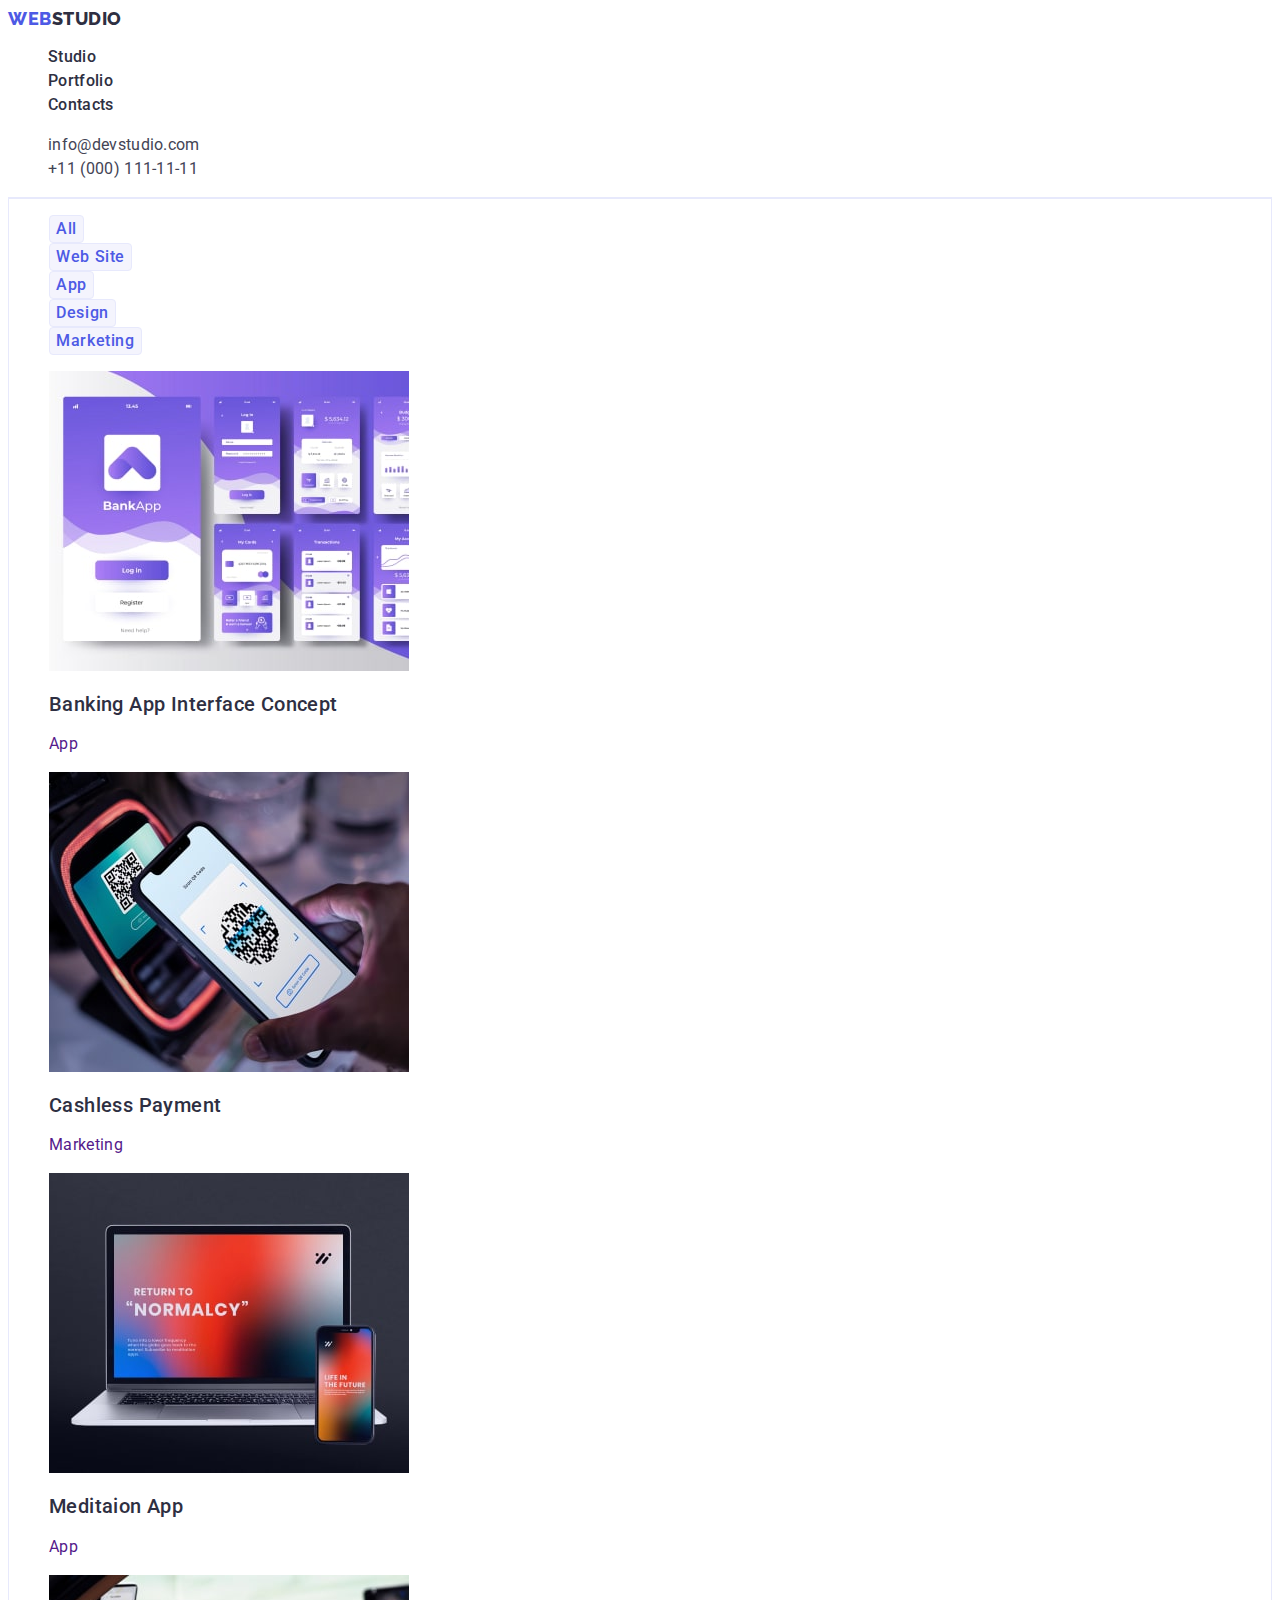
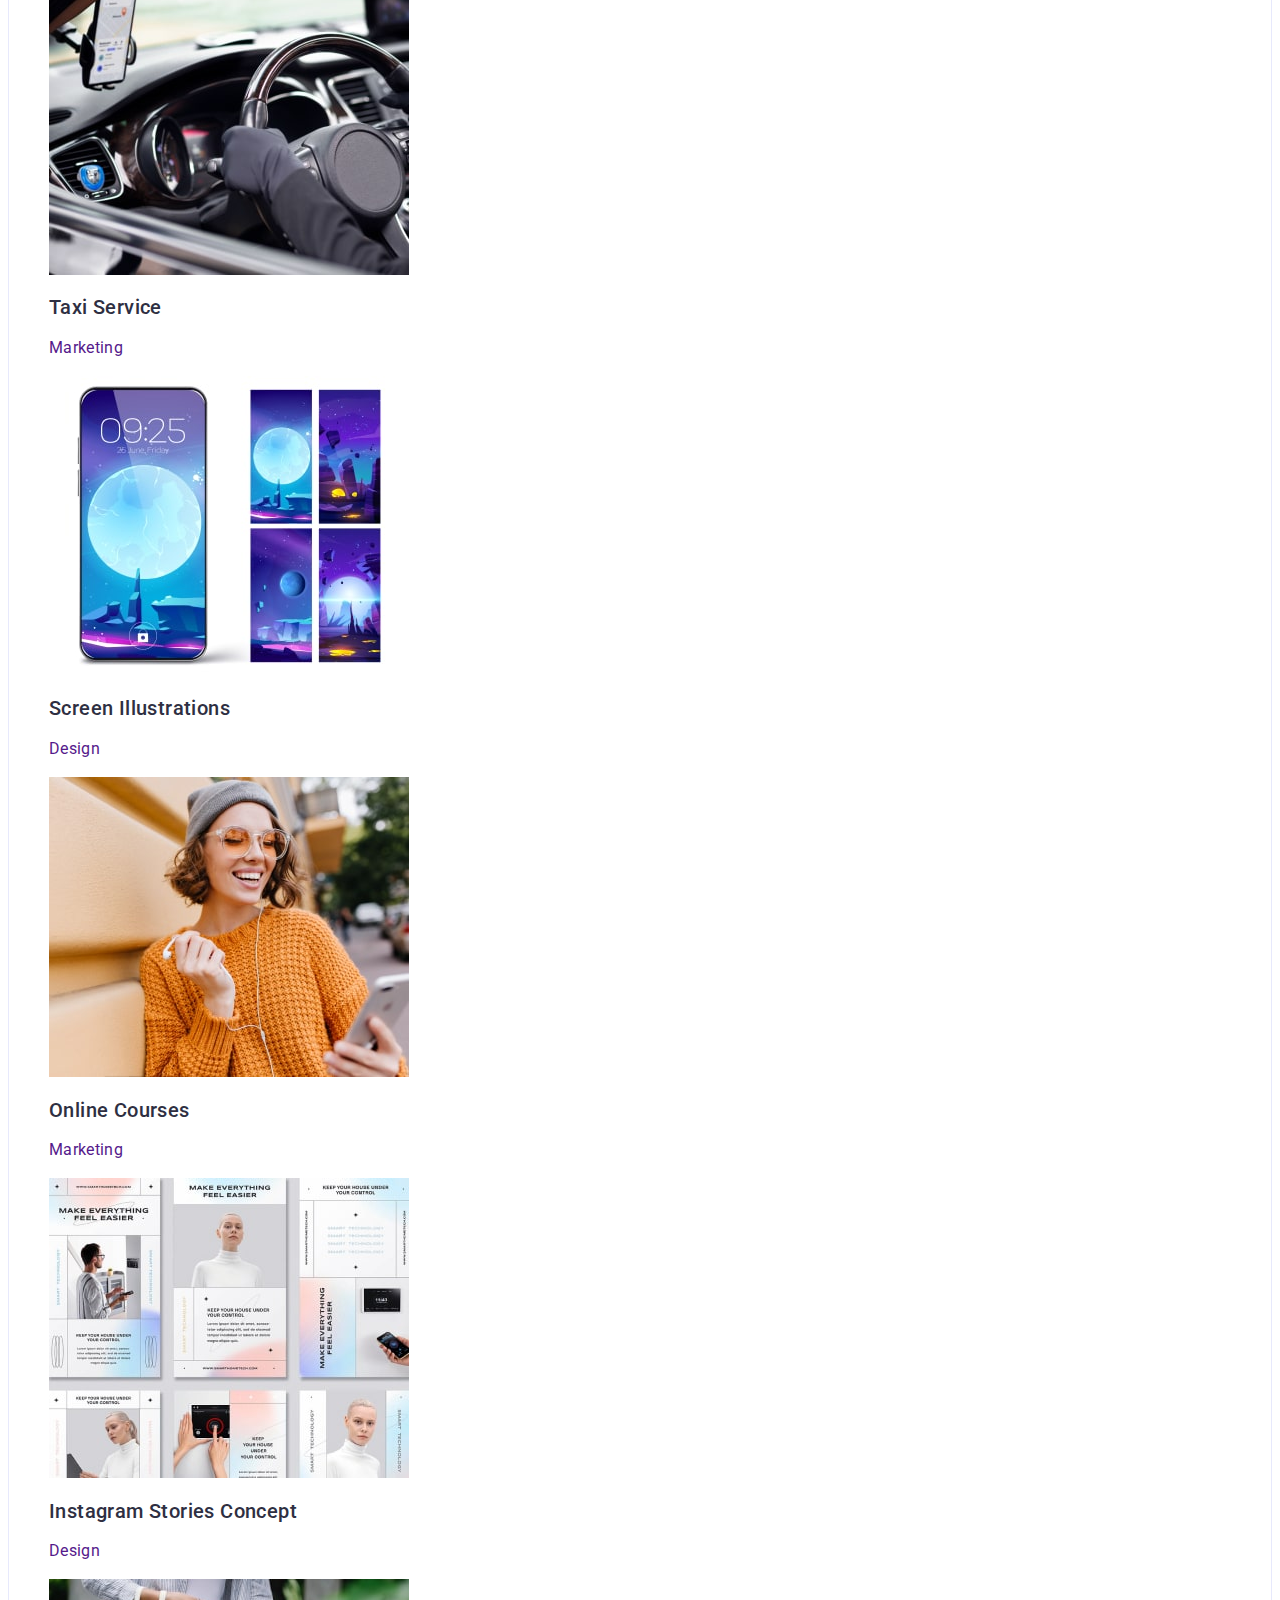
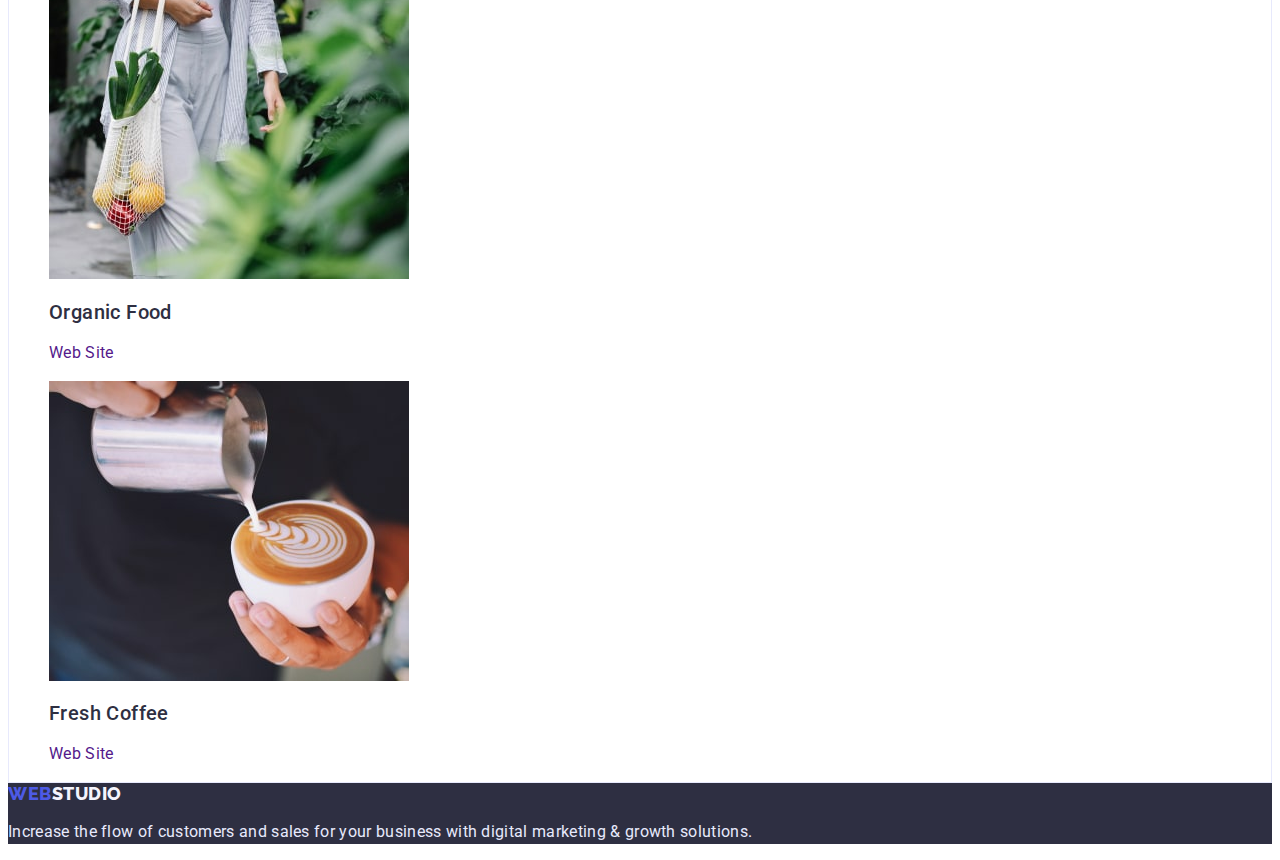
==== commit 9d0e26de: "fix" ====
--- a/portfolio.html
+++ b/portfolio.html
@@ -53,54 +53,63 @@
                 <li class="filter-item"><button class="filter-btn" type="button">Marketing</button></li>
             </ul>
             <ul class="portfolio-list list">
-                <li class="portfolio-item"><img class="portfolio-item-img link" src="./images/portfolio1.jpg"
-                        alt="portfolio1" width="360">
-                    <h2 class="portfolio-item-title">Banking App Interface Concept</h2>
-                    <p class="portfolio-item-text">App</p>
+                <li class="portfolio-item"><a class="portfolio-item-link link" href=""><img
+                            class="portfolio-item-img link" src="./images/portfolio1.jpg" alt="portfolio1" width="360">
+                        <h2 class="portfolio-item-title">Banking App Interface Concept</h2>
+                        <p class="portfolio-item-text">App</p>
+                    </a>
                 </li>
-                <li class="portfolio-item"><img class="portfolio-item-img link" src="./images/portfolio2.jpg"
-                        alt="portfolio2" width="360">
-                    <h2 class="portfolio-item-title">Cashless Payment</h2>
-                    <p class="portfolio-item-text">Marketing</p>
+                <li class="portfolio-item"><a class="portfolio-item-link link" href=""><img
+                            class="portfolio-item-img link" src="./images/portfolio2.jpg" alt="portfolio2" width="360">
+                        <h2 class="portfolio-item-title">Cashless Payment</h2>
+                        <p class="portfolio-item-text">Marketing</p>
+                    </a>
                 </li>
-                <li class="portfolio-item"><img class="portfolio-item-img link" src="./images/portfolio3.jpg"
-                        alt="portfolio3" width="360">
-                    <h2 class="portfolio-item-title">Meditaion App</h2>
-                    <p class="portfolio-item-text">App</p>
+                <li class="portfolio-item"><a class="portfolio-item-link link" href=""><img
+                            class="portfolio-item-img link" src="./images/portfolio3.jpg" alt="portfolio3" width="360">
+                        <h2 class="portfolio-item-title">Meditaion App</h2>
+                        <p class="portfolio-item-text">App</p>
+                    </a>
                 </li>
             </ul>
             <ul class="portfolio-list list">
-                <li class="portfolio-item"><img class="portfolio-item-img link" src="./images/portfolio4.jpg"
-                        alt="portfolio4" width="360">
-                    <h2 class="portfolio-item-title">Taxi Service</h2>
-                    <p class="portfolio-item-text">Marketing</p>
+                <li class="portfolio-item"><a class="portfolio-item-link link" href=""><img
+                            class="portfolio-item-img link" src="./images/portfolio4.jpg" alt="portfolio4" width="360">
+                        <h2 class="portfolio-item-title">Taxi Service</h2>
+                        <p class="portfolio-item-text">Marketing</p>
+                    </a>
                 </li>
-                <li class="portfolio-item"><img class="portfolio-item-img link" src="./images/portfolio5.jpg"
-                        alt="portfolio5" width="360">
-                    <h2 class="portfolio-item-title">Screen Illustrations</h2>
-                    <p class="portfolio-item-text">Design</p>
+                <li class="portfolio-item"><a class="portfolio-item-link link" href=""><img
+                            class="portfolio-item-img link" src="./images/portfolio5.jpg" alt="portfolio5" width="360">
+                        <h2 class="portfolio-item-title">Screen Illustrations</h2>
+                        <p class="portfolio-item-text">Design</p>
+                    </a>
                 </li>
-                <li class="portfolio-item"><img class="portfolio-item-img link" src="./images/portfolio6.jpg"
-                        alt="portfolio6" width="360">
-                    <h2 class="portfolio-item-title">Online Courses</h2>
-                    <p class="portfolio-item-text">Marketing</p>
+                <li class="portfolio-item"><a class="portfolio-item-link link" href=""><img
+                            class="portfolio-item-img link" src="./images/portfolio6.jpg" alt="portfolio6" width="360">
+                        <h2 class="portfolio-item-title">Online Courses</h2>
+                        <p class="portfolio-item-text">Marketing</p>
+                    </a>
                 </li>
             </ul>
             <ul class="portfolio-list list">
-                <li class="portfolio-item"><img class="portfolio-item-img link" src="./images/portfolio7.jpg"
-                        alt="portfolio7" width="360">
-                    <h2 class="portfolio-item-title">Instagram Stories Concept</h2>
-                    <p class="portfolio-item-text">Design</p>
+                <li class="portfolio-item"><a class="portfolio-item-link link" href=""><img
+                            class="portfolio-item-img link" src="./images/portfolio7.jpg" alt="portfolio7" width="360">
+                        <h2 class="portfolio-item-title">Instagram Stories Concept</h2>
+                        <p class="portfolio-item-text">Design</p>
+                    </a>
                 </li>
-                <li class="portfolio-item"><img class="portfolio-item-img link" src="./images/portfolio8.jpg"
-                        alt="portfolio8" width="360">
-                    <h2 class="portfolio-item-title">Organic Food</h2>
-                    <p class="portfolio-item-text">Web Site</p>
+                <li class="portfolio-item"><a class="portfolio-item-link link" href=""><img
+                            class="portfolio-item-img link" src="./images/portfolio8.jpg" alt="portfolio8" width="360">
+                        <h2 class="portfolio-item-title">Organic Food</h2>
+                        <p class="portfolio-item-text">Web Site</p>
+                    </a>
                 </li>
-                <li class="portfolio-item"><img class="portfolio-item-img link" src="./images/portfolio9.jpg"
-                        alt="portfolio9" width="360">
-                    <h2 class="portfolio-item-title">Fresh Coffee</h2>
-                    <p class="portfolio-item-text">Web Site</p>
+                <li class="portfolio-item"><a class="portfolio-item-link link" href=""><img
+                            class="portfolio-item-img link" src="./images/portfolio9.jpg" alt="portfolio9" width="360">
+                        <h2 class="portfolio-item-title">Fresh Coffee</h2>
+                        <p class="portfolio-item-text">Web Site</p>
+                    </a>
                 </li>
             </ul>
         </section>
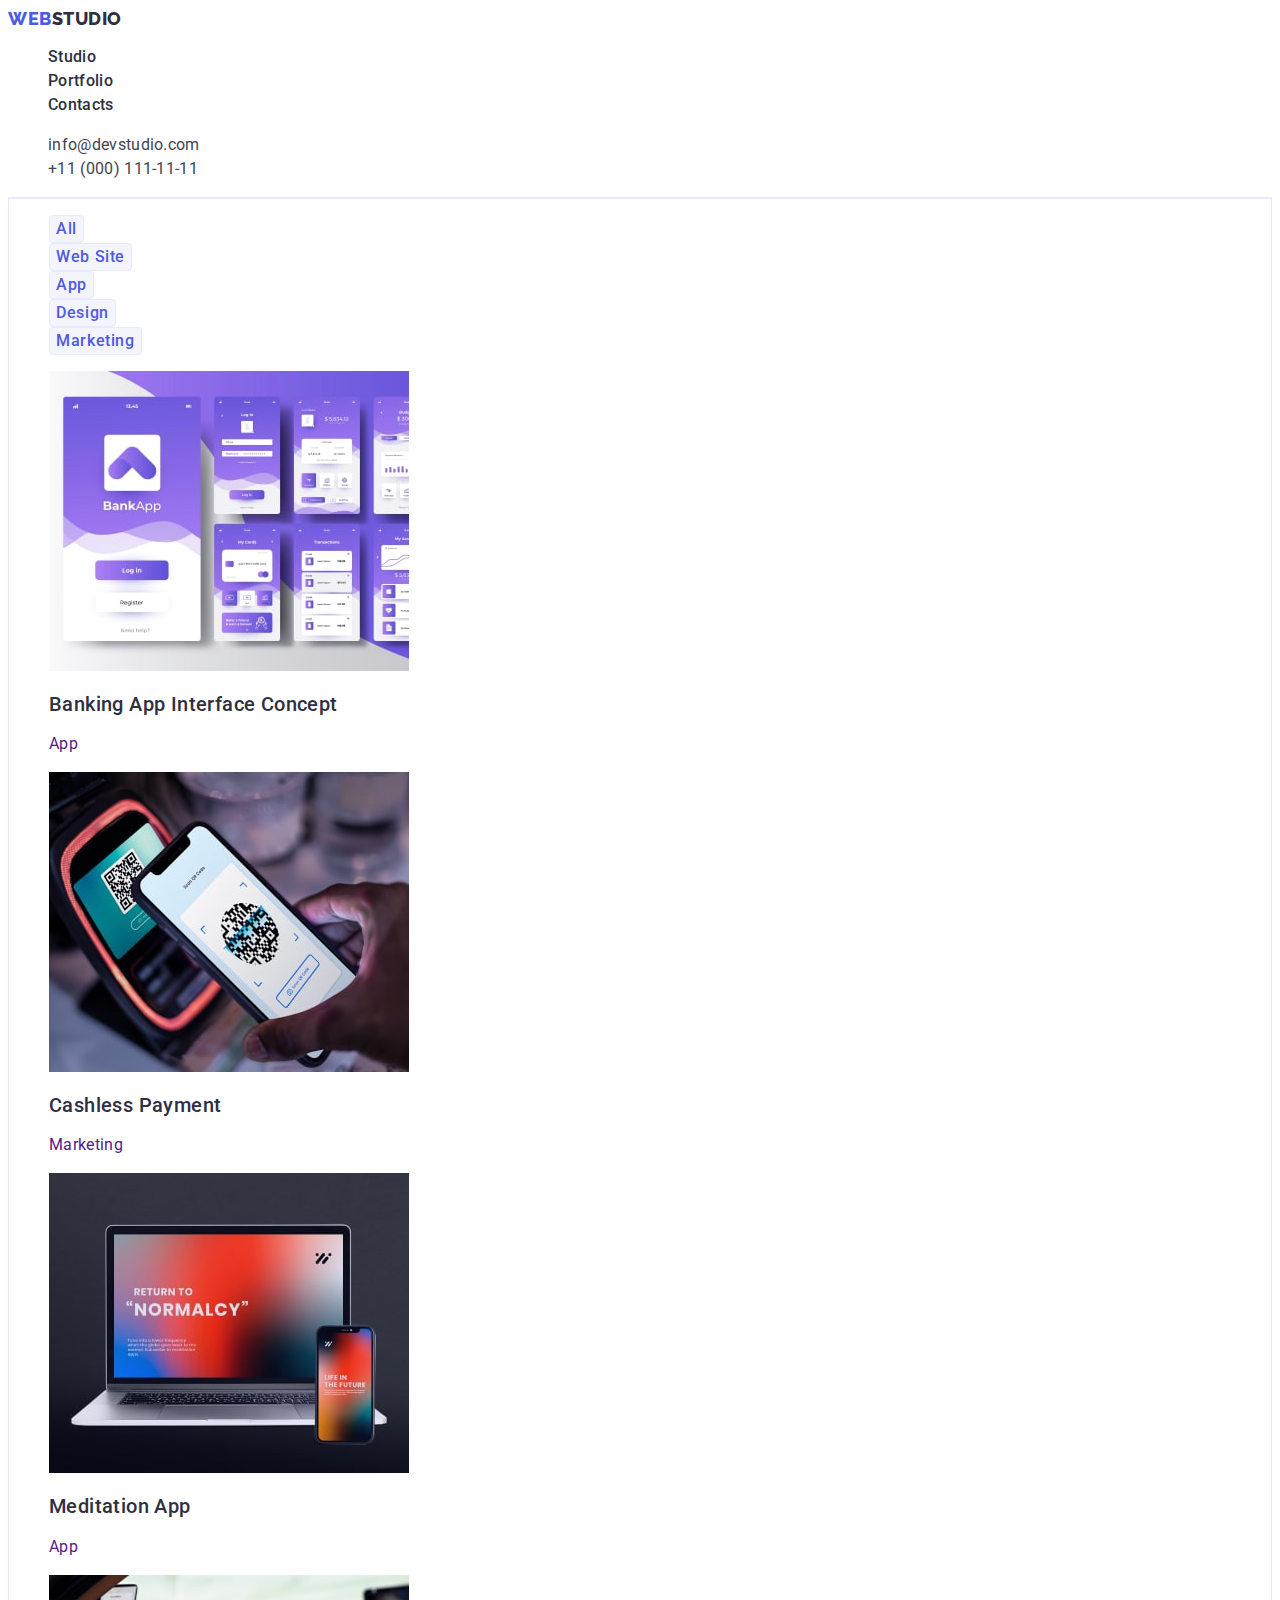
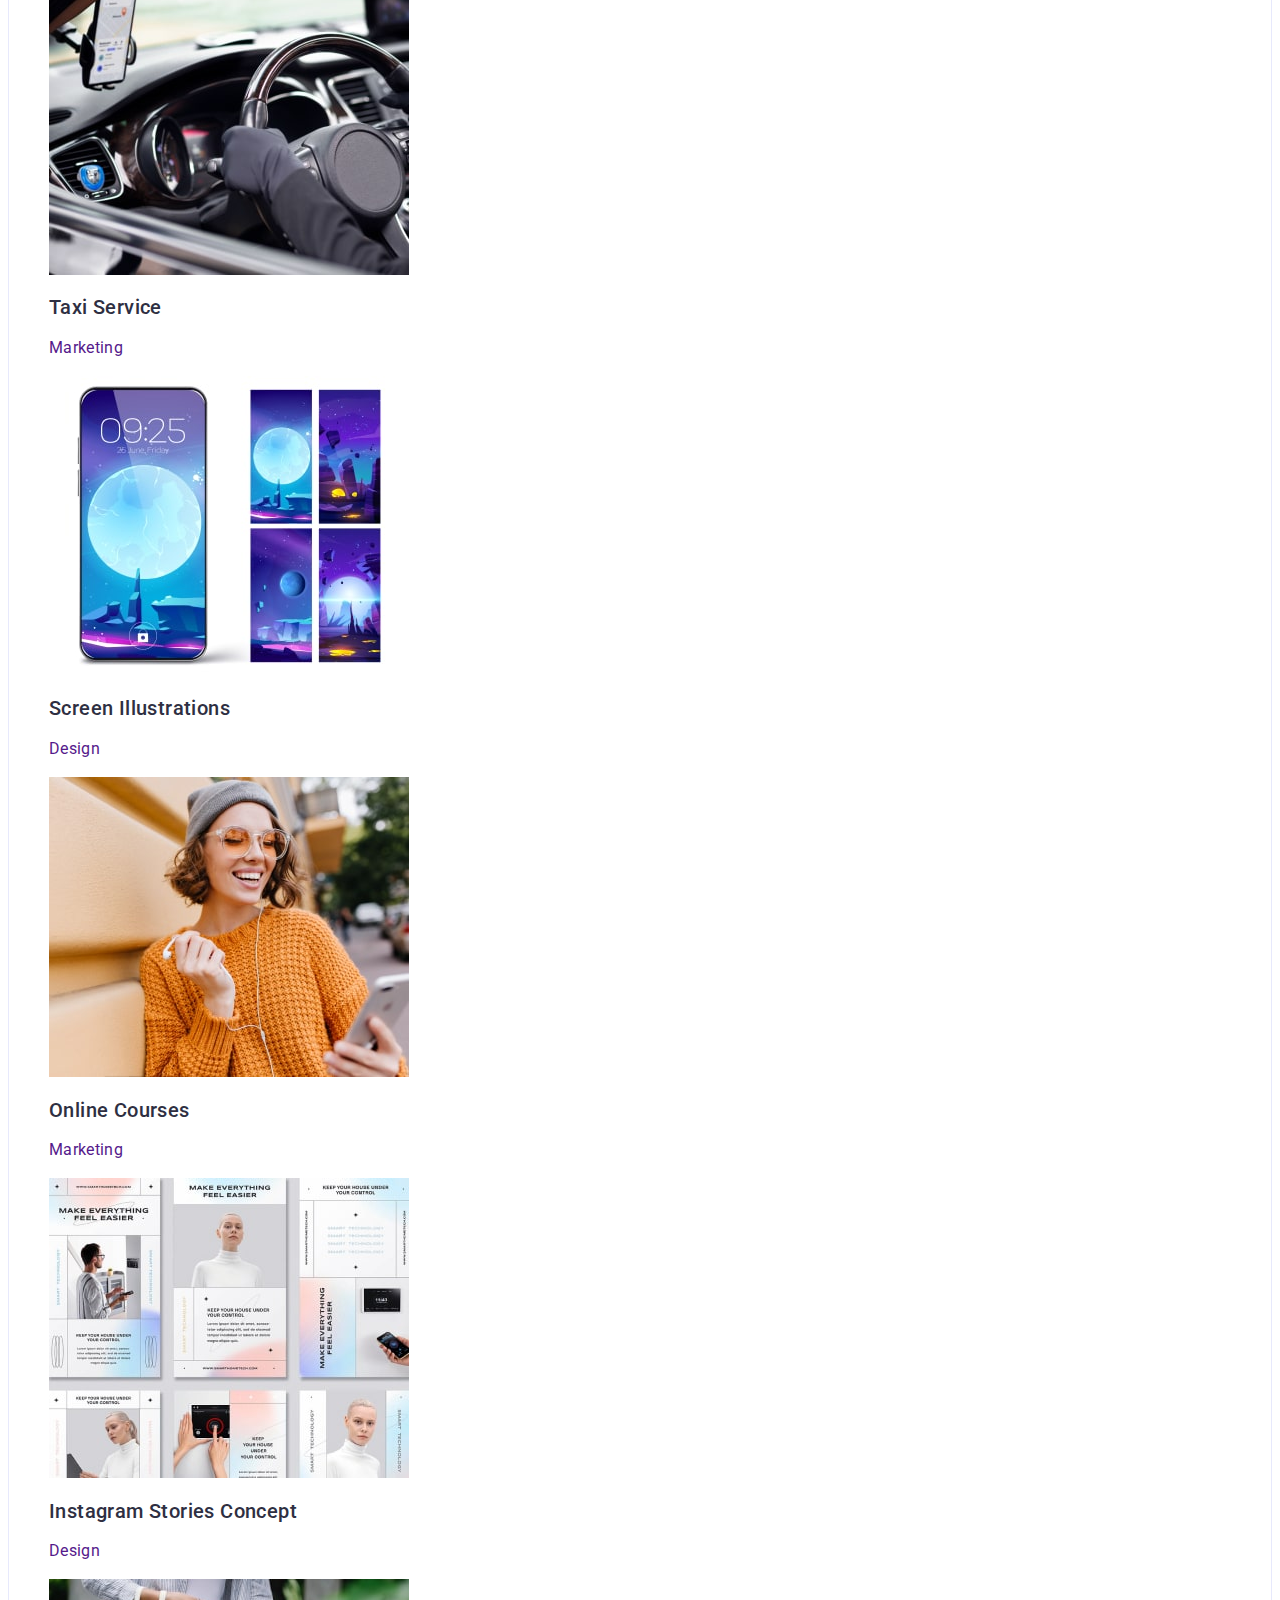
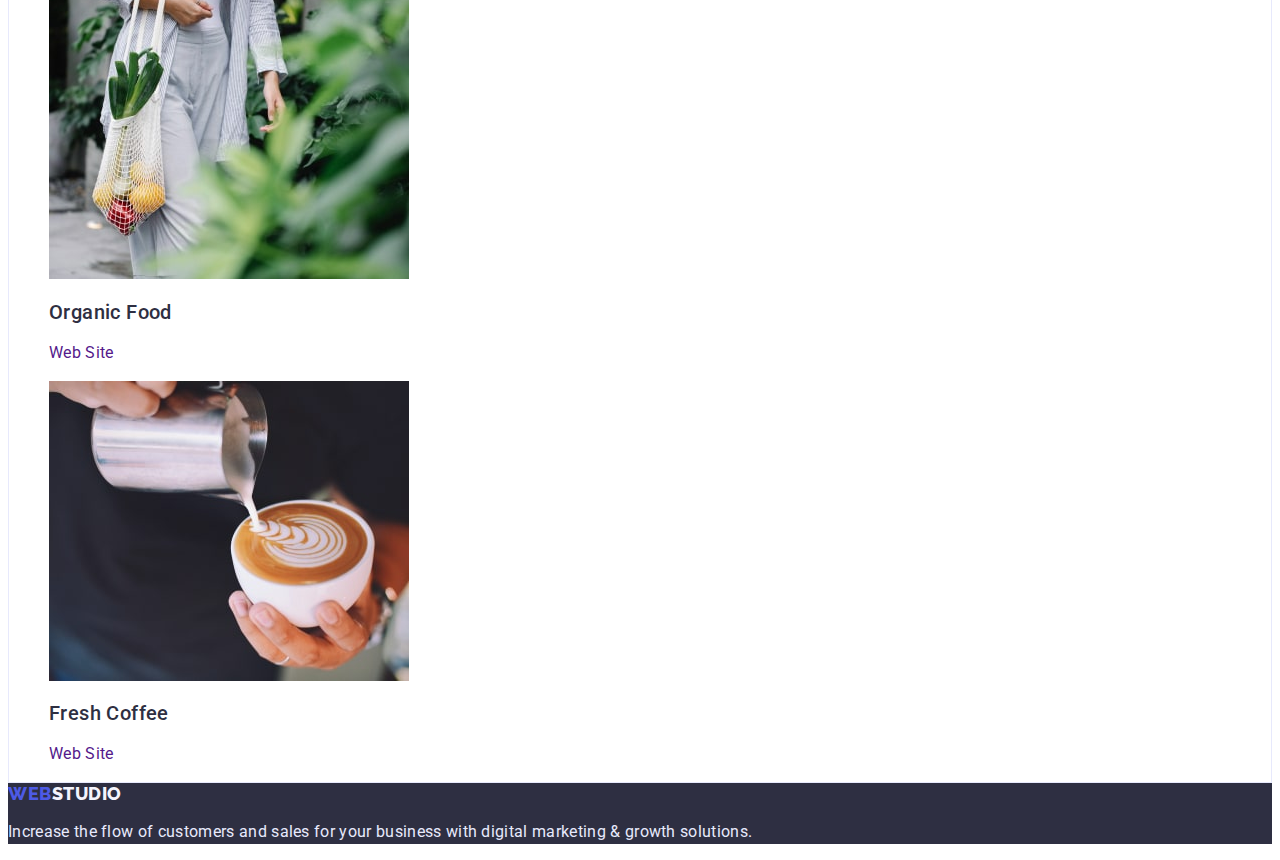
==== commit 115decbd: "fix" ====
--- a/portfolio.html
+++ b/portfolio.html
@@ -67,12 +67,10 @@
                 </li>
                 <li class="portfolio-item"><a class="portfolio-item-link link" href=""><img
                             class="portfolio-item-img link" src="./images/portfolio3.jpg" alt="portfolio3" width="360">
-                        <h2 class="portfolio-item-title">Meditaion App</h2>
+                        <h2 class="portfolio-item-title">Meditation App</h2>
                         <p class="portfolio-item-text">App</p>
                     </a>
                 </li>
-            </ul>
-            <ul class="portfolio-list list">
                 <li class="portfolio-item"><a class="portfolio-item-link link" href=""><img
                             class="portfolio-item-img link" src="./images/portfolio4.jpg" alt="portfolio4" width="360">
                         <h2 class="portfolio-item-title">Taxi Service</h2>
@@ -91,8 +89,6 @@
                         <p class="portfolio-item-text">Marketing</p>
                     </a>
                 </li>
-            </ul>
-            <ul class="portfolio-list list">
                 <li class="portfolio-item"><a class="portfolio-item-link link" href=""><img
                             class="portfolio-item-img link" src="./images/portfolio7.jpg" alt="portfolio7" width="360">
                         <h2 class="portfolio-item-title">Instagram Stories Concept</h2>
